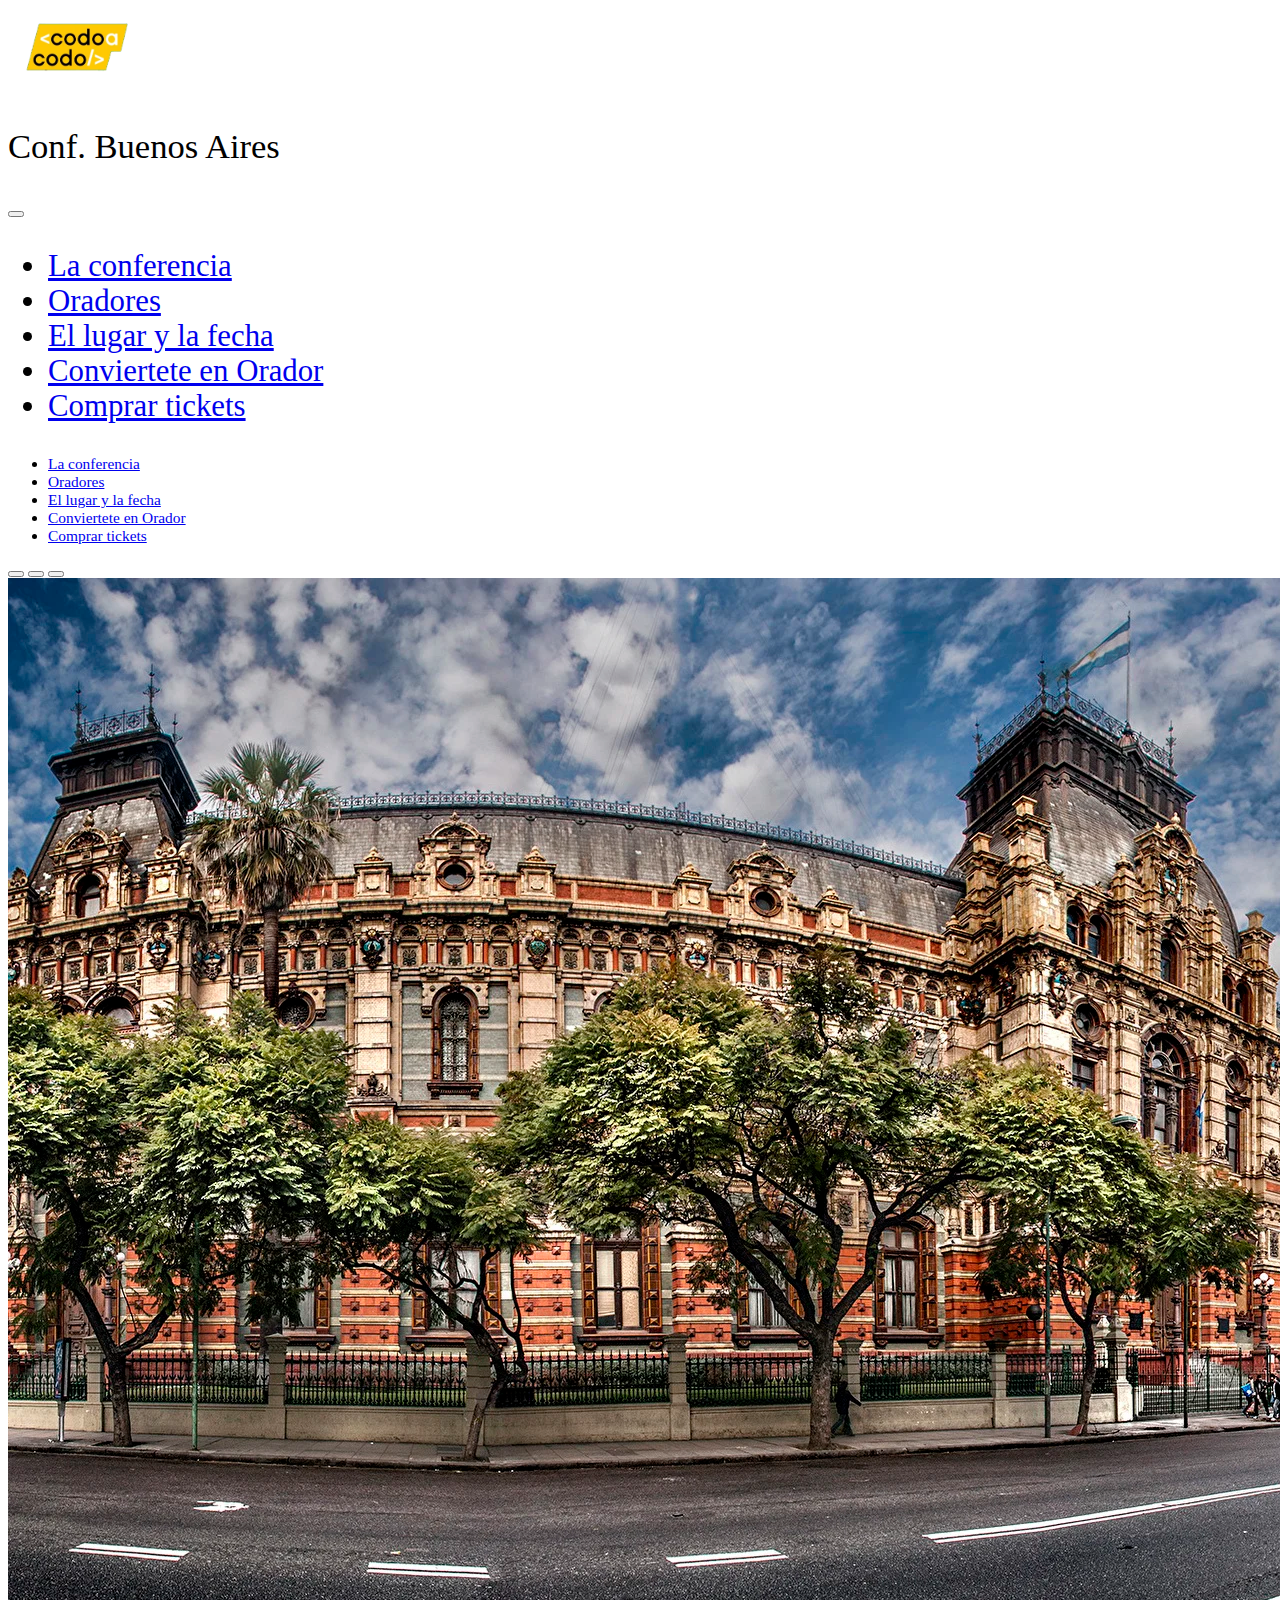
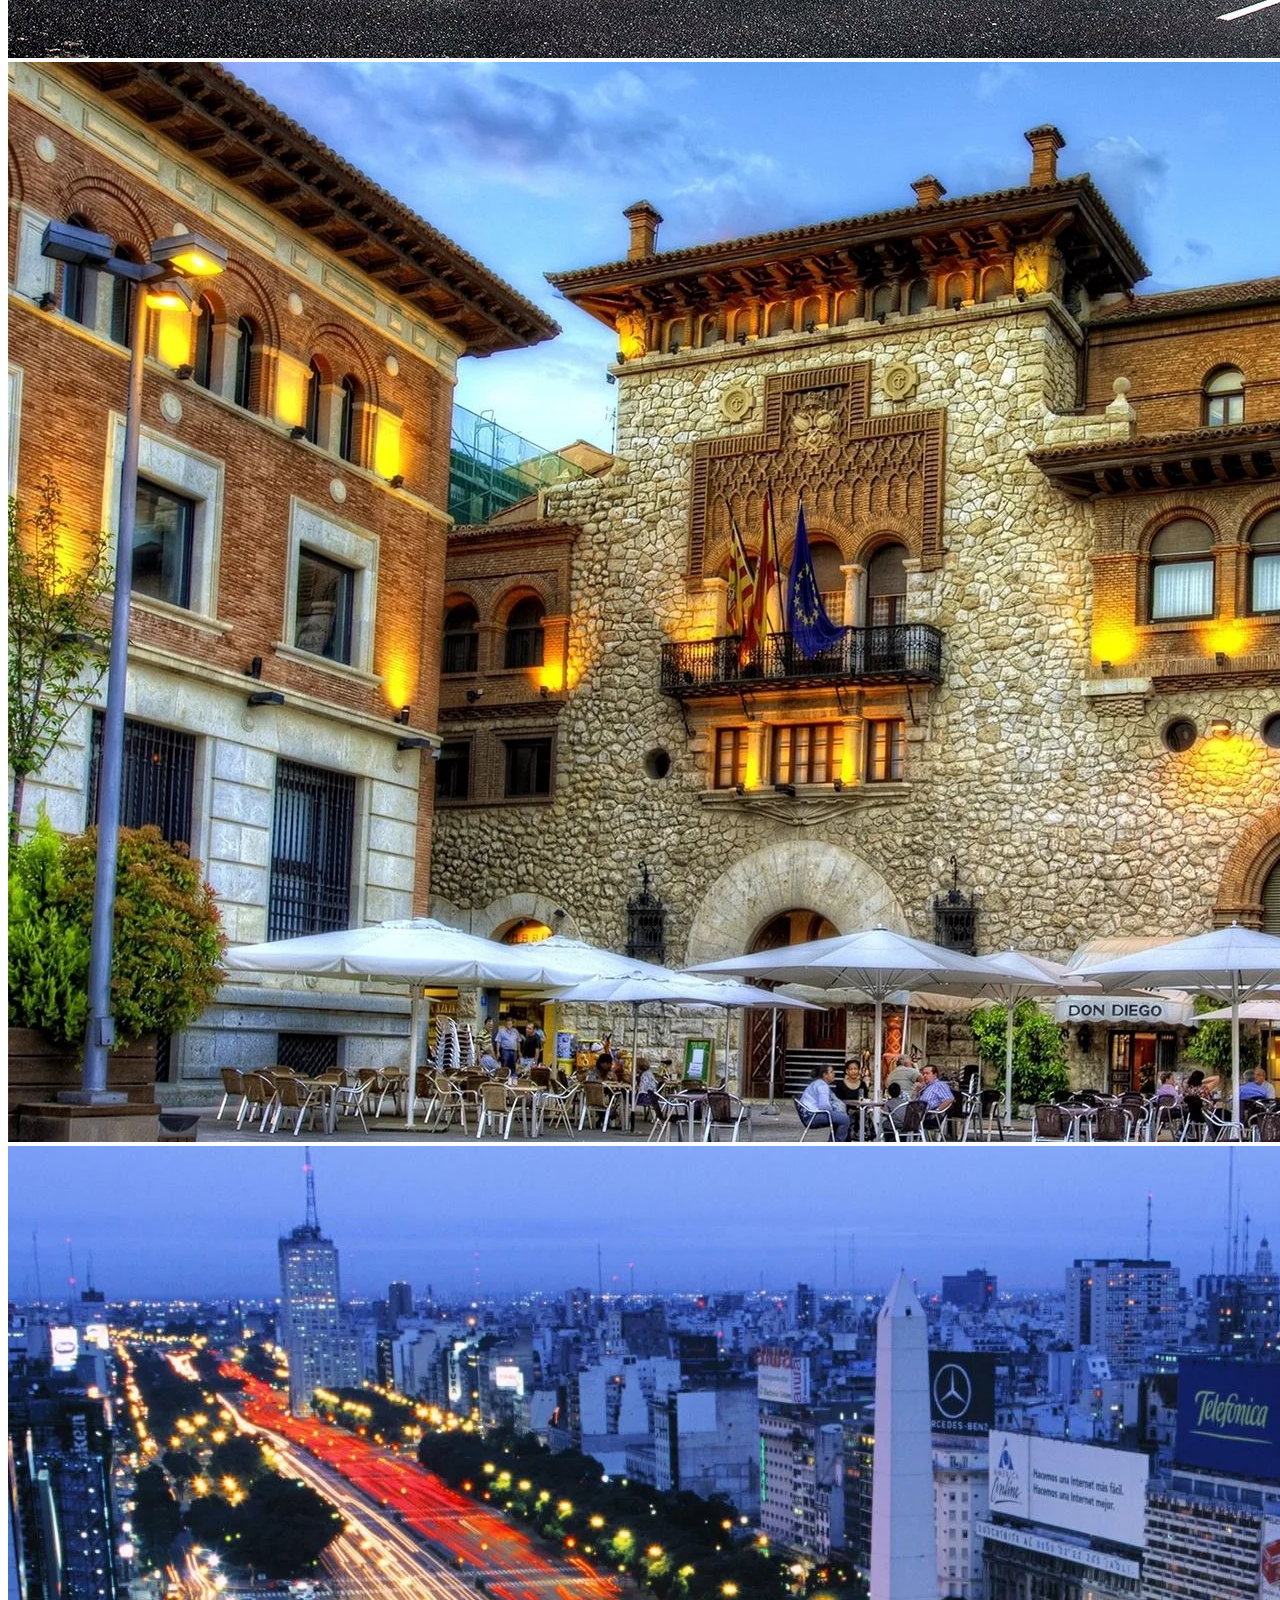
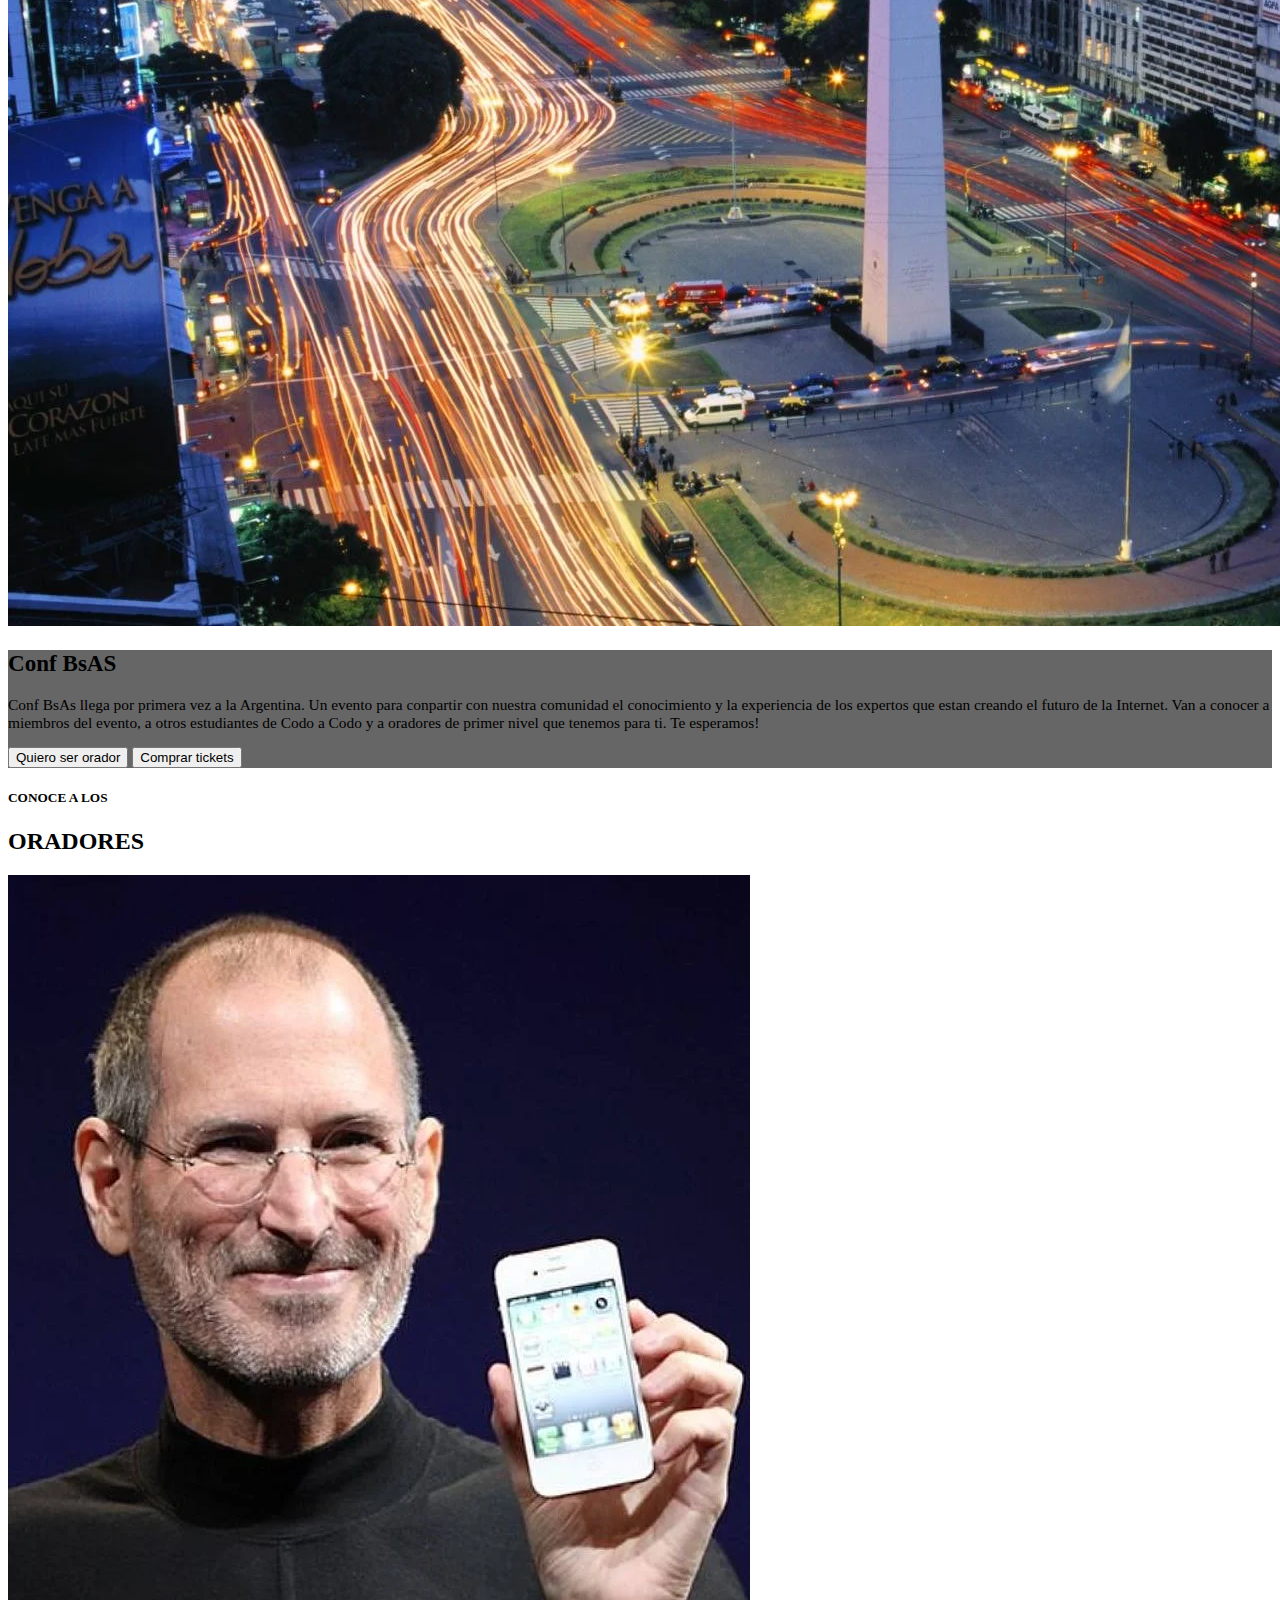
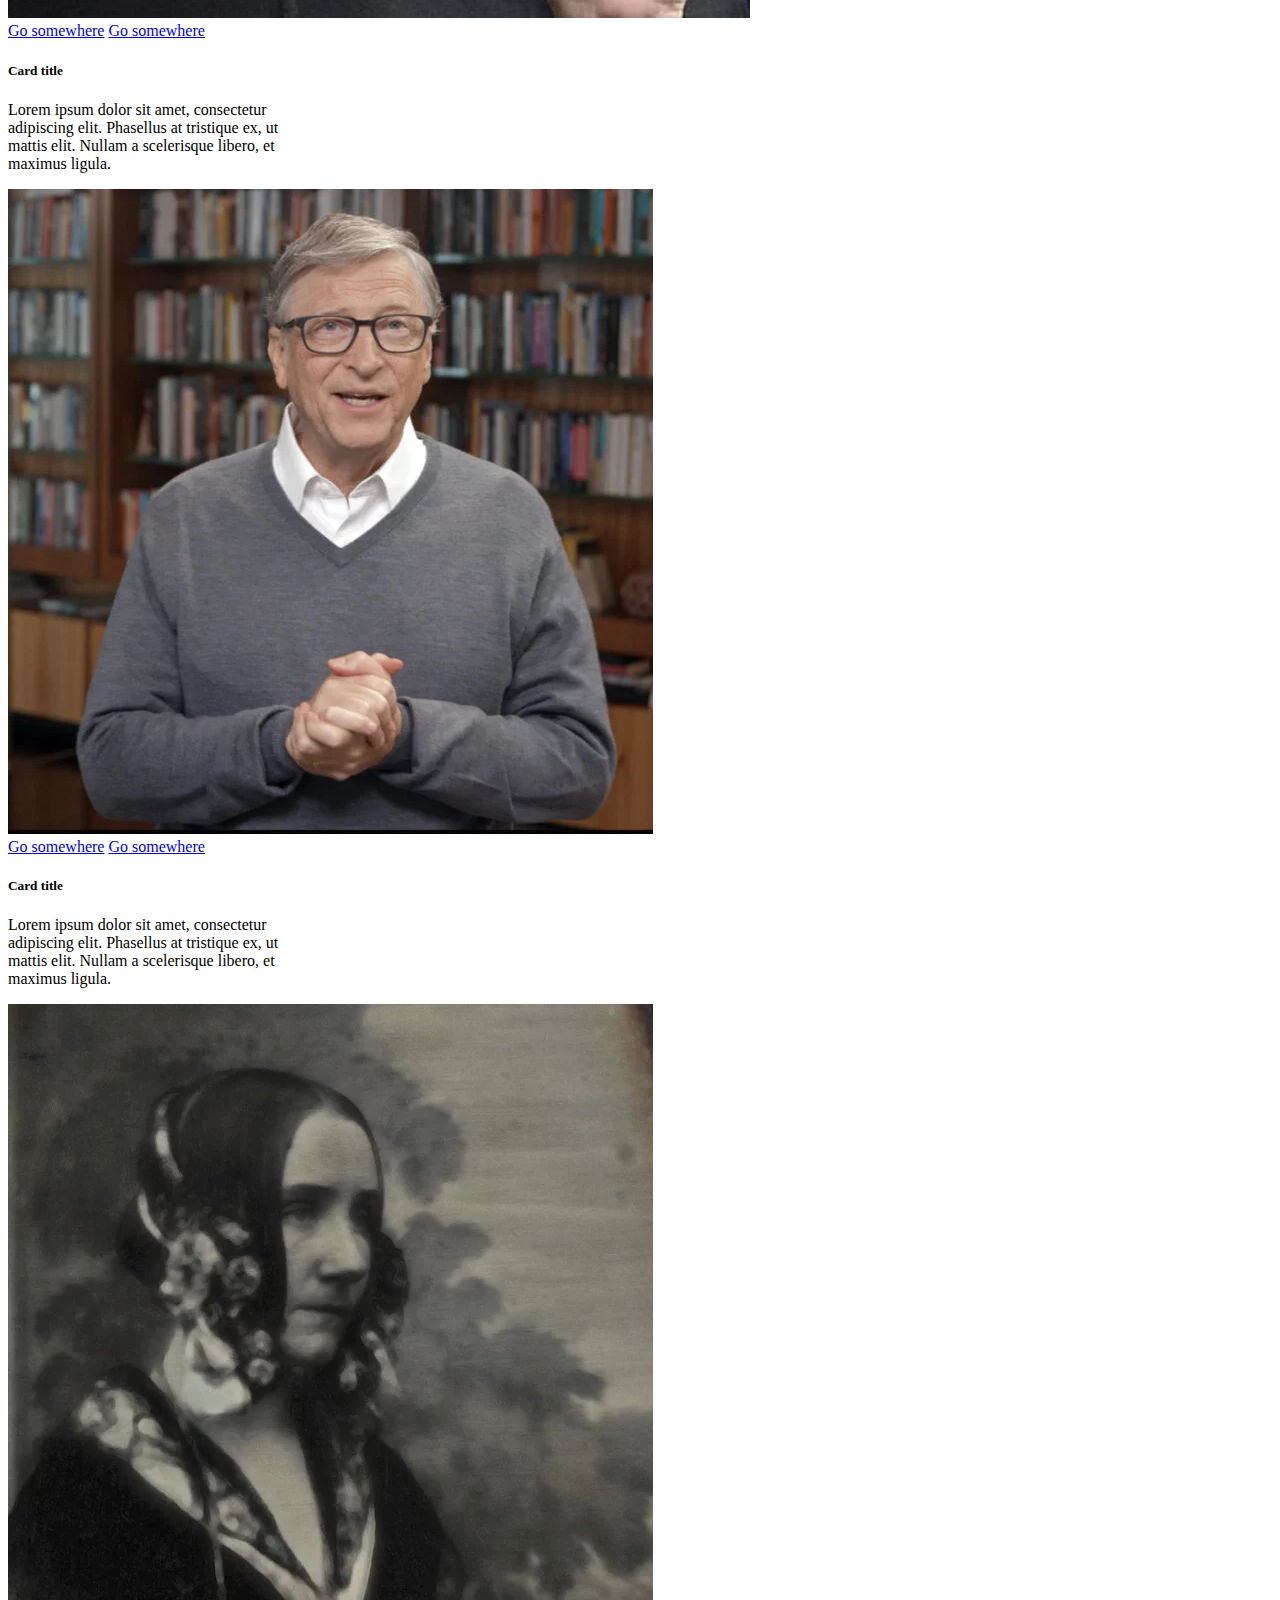
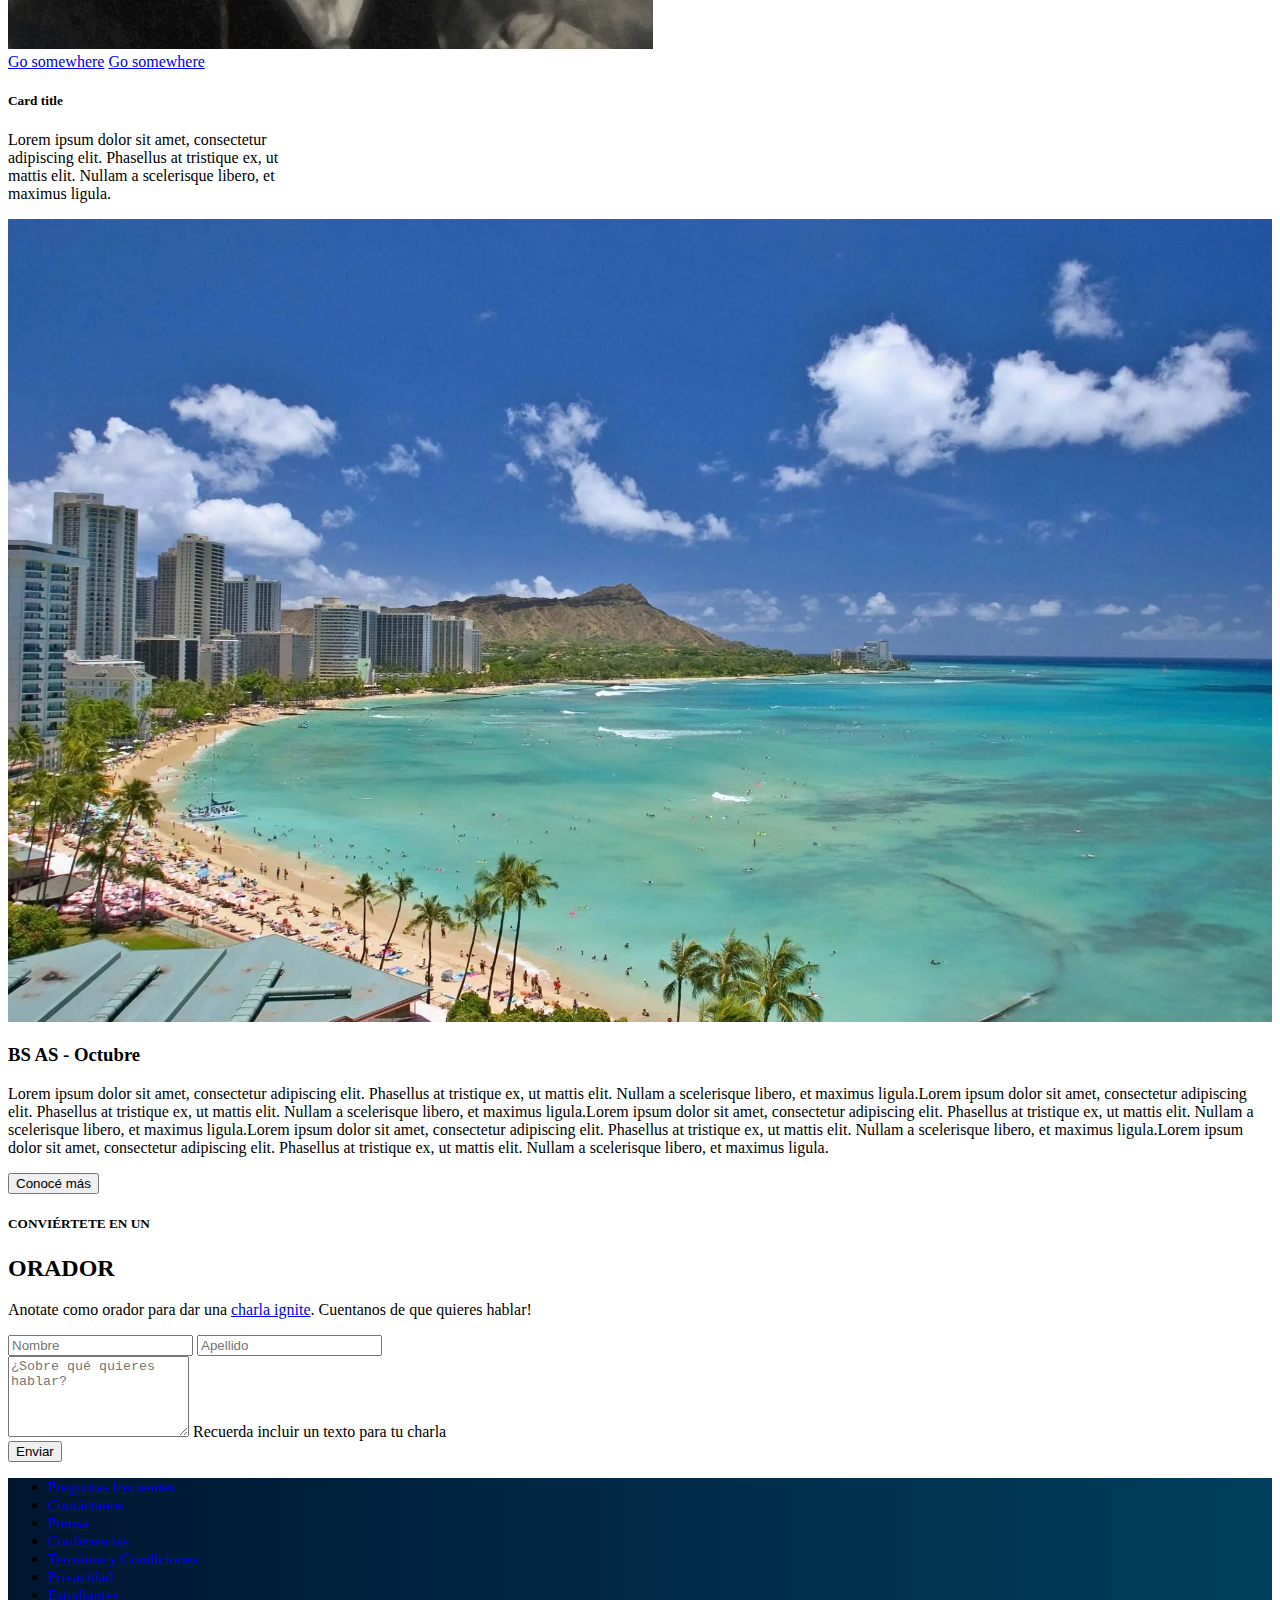
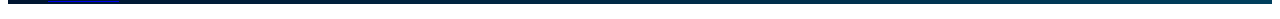
==== Websites/Parctica Integradora Bootstrap/index.html @ 4a6c23e1 "reemplazo de imagenes a webp" ====
<!DOCTYPE html>
<html lang="es">
<head>
    <meta charset="UTF-8">
    <meta http-equiv="X-UA-Compatible" content="IE=edge">
    <meta name="viewport" content="width=device-width, initial-scale=1.0">
    <link href="https://cdn.jsdelivr.net/npm/bootstrap@5.0.2/dist/css/bootstrap.min.css" rel="stylesheet" integrity="sha384-EVSTQN3/azprG1Anm3QDgpJLIm9Nao0Yz1ztcQTwFspd3yD65VohhpuuCOmLASjC" crossorigin="anonymous">
    <script src="https://cdn.jsdelivr.net/npm/bootstrap@5.0.2/dist/js/bootstrap.bundle.min.js" integrity="sha384-MrcW6ZMFYlzcLA8Nl+NtUVF0sA7MsXsP1UyJoMp4YLEuNSfAP+JcXn/tWtIaxVXM" crossorigin="anonymous"></script>
    <title>TP Bootstrap</title>
</head>
<body>
  <header class="sticky-top">
    <nav class="navbar navbar-expand-md bg-dark navbar-light">
      <div class="container-fluid d-flex justify-content-md-start justify-content-sm-arround">
        <a class="nav-link p-0" href="#"><img src="/Websites/Parctica Integradora Bootstrap/Images/codoacodoLogo.webp" width="140px"></a>
        <p class="nav-link text-light p-0" style="font-size: calc(2vw + 1vh) ;">Conf. Buenos Aires</p>
        <div class="dropstart d-sm-flex d-md-none">
          <button class="btn btn-secondary dropdown-toggle" type="button" data-bs-toggle="dropdown" aria-expanded="false">
            <span class="navbar-toggler-icon"></span>
          </button>
          <ul class="dropdown-menu dropdown-menu-dark text-center" style="font-size: calc(2vh + 1vw);">
            <li class="nav-item">
              <a class="dropdown-item" href="#la_conferencia">La conferencia</a>    
            </li>
            <li class="nav-item">
              <a class="dropdown-item" href="#oradores">Oradores</a>
            </li>
            <li class="nav-item">
              <a class="dropdown-item" href="#lugar_y_fecha">El lugar y la fecha</a>
            </li>
            <li class="nav-item">
              <a class="dropdown-item" href="#conviertete_en_orador">Conviertete en Orador</a>
            </li>
            <li class="nav-item">
              <a class="dropdown-item" href="#comprar_tickets">Comprar tickets</a>
            </li>
          </ul>                      
        </div>
      </div>
      
      <div class="container-fluid d-flex d-md-flex d-none justify-content-end">
        <ul class="navbar-nav text-center" style="font-size: calc(1vh + 0.5vw);">
          <li class="nav-item ">
            <a class="nav-link text-light" href="#la_conferencia">La conferencia</a>    
          </li>
          <li class="nav-item">
            <a class="nav-link text-light" href="#oradores">Oradores</a>
          </li>
          <li class="nav-item">
            <a class="nav-link text-light" href="#lugar_y_fecha">El lugar y la fecha</a>
          </li>
          <li class="nav-item">
            <a class="nav-link text-light" href="#conviertete_en_orador">Conviertete en Orador</a>
          </li>
          <li class="nav-item">
            <a class="nav-link text-success" href="#comprar_tickets">Comprar tickets</a>
          </li>
        </ul>
      </div>
    </nav>
    
    </header>
    <section id="la_conferencia">
        <div id="carouselExampleCaptions" class="carousel slide" data-bs-ride="carousel">
            <div class="carousel-indicators">
              <button type="button" data-bs-target="#carouselExampleCaptions" data-bs-slide-to="0" class="active" aria-current="true" aria-label="Slide 1"></button>
              <button type="button" data-bs-target="#carouselExampleCaptions" data-bs-slide-to="1" aria-label="Slide 2"></button>
              <button type="button" data-bs-target="#carouselExampleCaptions" data-bs-slide-to="2" aria-label="Slide 3"></button>
            </div>
            <div class="carousel-inner">
              <div class="carousel-item active">
                <img src="/Websites/Parctica Integradora Bootstrap/Images/ba1.webp" class="d-block w-100">
              </div>
              <div class="carousel-item">
                <img src="/Websites/Parctica Integradora Bootstrap/Images/ba2.webp" class="d-block w-100">
              </div>
              <div class="carousel-item">
                <img src="/Websites/Parctica Integradora Bootstrap/Images/ba3.webp" class="d-block w-100">
              </div>
            </div>
            <div class="container-fluid w-100 h-100 position-absolute top-0 start-0" style="background: rgb(0,0,0,0.6);">
              <div class="row h-75 align-items-center">
                <div class="col-xl-6 offset-xl-6 col-12 offset-0 text-light" style="font-size: calc(1vh + 0.5vw)">
                  <h2>Conf BsAS</h2>
                  <p>Conf BsAs llega por primera vez a la Argentina. Un evento para conpartir con nuestra comunidad el conocimiento y la experiencia de los expertos que estan creando el futuro de la Internet. Van a conocer a miembros del evento, a otros estudiantes de Codo a Codo y a oradores de primer nivel que tenemos para ti. Te esperamos!</p>
                  <button type="button" class="btn btn-outline-light">Quiero ser orador</button>
                  <button type="button" class="btn btn-success">Comprar tickets</button>
                </div>
              </div>
            </div>

    </section>
    <section id="oradores">
      <div class="text-center pt-3">
        <h5>CONOCE A LOS</h5>
        <h2>ORADORES</h2>
      </div>
        <div class="container-fluid">
        <div class="row row-cols-auto justify-content-center">
          <div class="col mt-2 mb-2">
            <div class="card" style="width: 18rem;">
              <img src="/Websites/Parctica Integradora Bootstrap/Images/steve1.webp" class="card-img-top">
              <div class="card-body">
                <a href="#" class="btn btn-warning btn-sm" style="border-radius: 20px;">Go somewhere</a>
                <a href="#" class="btn btn-primary btn-sm" style="border-radius: 20px;">Go somewhere</a>
                <h5 class="card-title">Card title</h5>
                <p class="card-text">Lorem ipsum dolor sit amet, consectetur adipiscing elit. Phasellus at tristique ex, ut mattis elit. Nullam a scelerisque libero, et maximus ligula.</p>
              </div>
            </div>
        </div>
        <div class="col mt-2 mb-2">
          <div class="card" style="width: 18rem;">
            <img src="/Websites/Parctica Integradora Bootstrap/Images/bill.webp" class="card-img-top">
            <div class="card-body">
                <a href="#" class="btn btn-warning btn-sm" style="border-radius: 20px;">Go somewhere</a>
                <a href="#" class="btn btn-primary btn-sm" style="border-radius: 20px;">Go somewhere</a>
              <h5 class="card-title">Card title</h5>
              <p class="card-text">Lorem ipsum dolor sit amet, consectetur adipiscing elit. Phasellus at tristique ex, ut mattis elit. Nullam a scelerisque libero, et maximus ligula.</p>
            </div>
          </div>
        </div>
        <div class="col mt-2 mb-2">
          <div class="card" style="width: 18rem;">
            <img src="/Websites/Parctica Integradora Bootstrap/Images/ada.webp" class="card-img-top">
            <div class="card-body">
                <a href="#" class="btn btn-secondary btn-sm" style="border-radius: 20px;">Go somewhere</a>
                <a href="#" class="btn btn-danger btn-sm" style="border-radius: 20px;">Go somewhere</a>
              <h5 class="card-title">Card title</h5>
              <p class="card-text">Lorem ipsum dolor sit amet, consectetur adipiscing elit. Phasellus at tristique ex, ut mattis elit. Nullam a scelerisque libero, et maximus ligula.</p>
            </div>
          </div> 
        </div>
        </div>
      </div>
    </section>
    <section id="lugar_y_fecha">
      <div class="container-fluid bg-dark py-3">
        <div class="row row-cols-1 row-cols-lg-2">
          <div class="col">
            <img src="/Websites/Parctica Integradora Bootstrap/Images/honolulu.webp" width="100%">
          </div>
          <div class="col text-light">
            <h3>BS AS - Octubre</h3>
            <p>Lorem ipsum dolor sit amet, consectetur adipiscing elit. Phasellus at tristique ex, ut mattis elit. Nullam a scelerisque libero, et maximus ligula.Lorem ipsum dolor sit amet, consectetur adipiscing elit. Phasellus at tristique ex, ut mattis elit. Nullam a scelerisque libero, et maximus ligula.Lorem ipsum dolor sit amet, consectetur adipiscing elit. Phasellus at tristique ex, ut mattis elit. Nullam a scelerisque libero, et maximus ligula.Lorem ipsum dolor sit amet, consectetur adipiscing elit. Phasellus at tristique ex, ut mattis elit. Nullam a scelerisque libero, et maximus ligula.Lorem ipsum dolor sit amet, consectetur adipiscing elit. Phasellus at tristique ex, ut mattis elit. Nullam a scelerisque libero, et maximus ligula.</p>
            <button type="button" class="btn btn-outline-light">Conocé más</button>
          </div>
        </div>
      </div>
    </section>
    <section id="conviertete_en_orador">
      <div class="text-center pt-3 container">
        <h5>CONVIÉRTETE EN UN</h5>
        <h2>ORADOR</h2>
        <p>Anotate como orador para dar una <a href="#" class="text-dark">charla ignite</a>. Cuentanos de que quieres hablar!</p>
        
      </div>
      <form class="form-group container">
        <div class="mb-3 col-md-8 col-8 offset-2 d-flex gap-4">
            <input type="text" class="form-control" placeholder="Nombre">
            <input type="text" class="form-control" placeholder="Apellido">
        </div>
      <div class="mb-3 col-md-8  col-8 offset-2">
        <textarea id="TemaTextArea" class="form-control" rows="5" placeholder="¿Sobre qué quieres hablar?"></textarea>
        <label for="TemaTextArea">Recuerda incluir un texto para tu charla</label>
    </div>
    <button type="submit" class="btn btn-success col-md-8 offset-md-2 col-8 offset-2 mb-3">Enviar</button>
      </form>  
  </section>
    <footer>
      <nav class="navbar navbar-expand-md" style="background: linear-gradient(90deg, #001530,#003f5d);">
        <div class="container-fluid justify-content-center">
            <ul class="navbar-nav text-center"  style="font-size: calc(1vh + 0.5vw);">
                <li class="nav-item  mx-xl-4 mx-lg-3">
                    <a class="nav-link text-light" href="#la_conferencia">Preguntas frecuentes</a>    
                </li>
                <li class="nav-item mx-xl-4 mx-lg-3">
                    <a class="nav-link text-light" href="#oradores">Contáctanos</a>
                </li>
                <li class="nav-item mx-xl-4 mx-lg-3">
                    <a class="nav-link text-light" href="#lugar_y_fecha">Prensa</a>
                </li>
                <li class="nav-item mx-xl-4 mx-lg-3">
                    <a class="nav-link text-light" href="#conviertete_en_orador">Conferencias</a>
                </li>
                <li class="nav-item mx-xl-4 mx-lg-3">
                    <a class="nav-link text-light" href="#comprar_tickets">Terminos y Condiciones</a>
                </li>
                <li class="nav-item mx-xl-4 mx-lg-3">
                  <a class="nav-link text-light" href="#comprar_tickets">Privacidad</a>
                </li>
                <li class="nav-item mx-xl-4 mx-lg-3">
                  <a class="nav-link text-light" href="#comprar_tickets">Estudiantes</a>
                </li>
            </ul>
        </div>
    </nav>
    </footer>
</body>
</html>
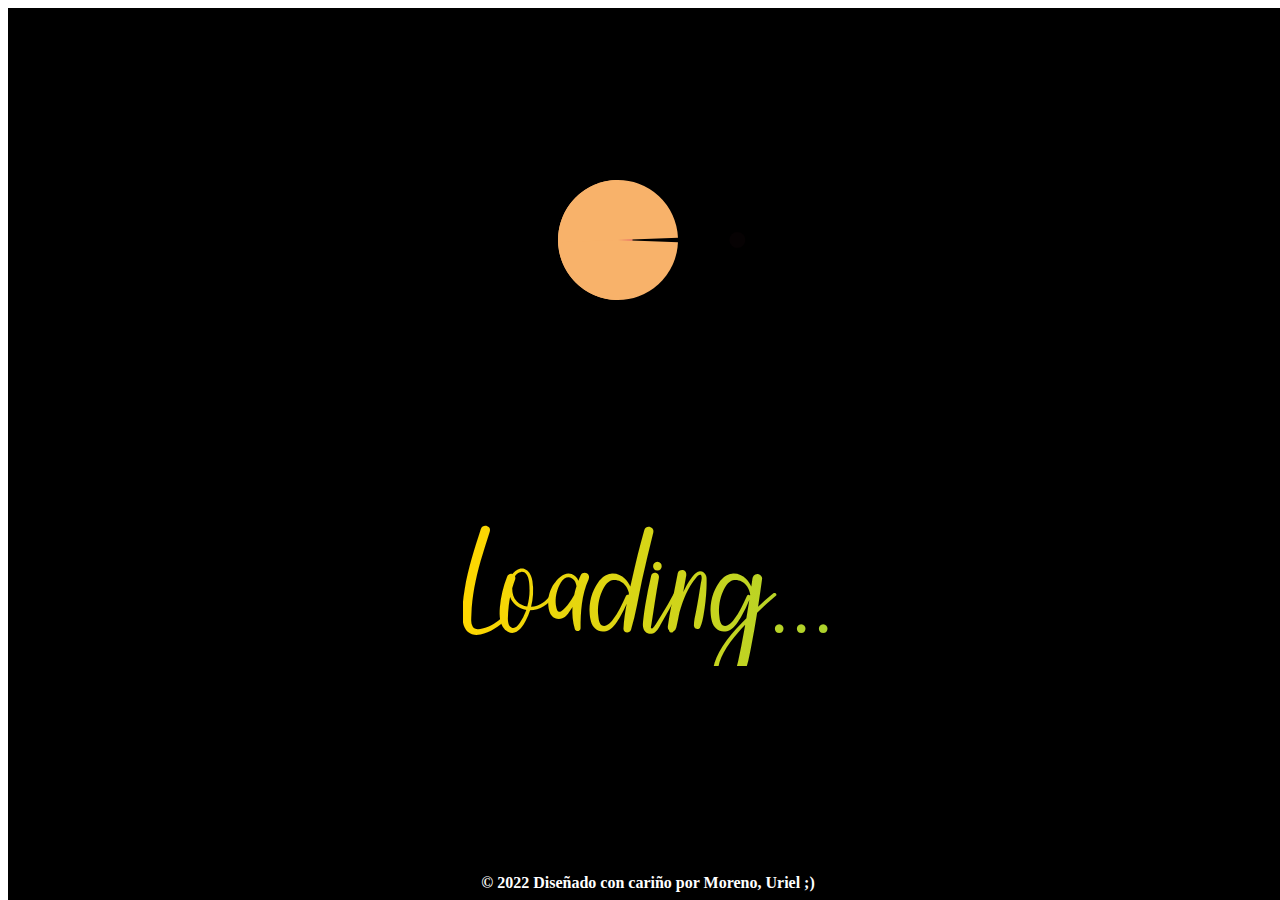
==== commit 3764a51c: "animacion update preloader" ====
--- a/Websites/Parctica Integradora Bootstrap/index.html
+++ b/Websites/Parctica Integradora Bootstrap/index.html
@@ -9,6 +9,7 @@
     <title>TP Bootstrap</title>
 </head>
 <body>
+  <div id="page" style="display: none;">
   <header class="sticky-top">
     <nav class="navbar navbar-expand-md bg-dark navbar-light">
       <div class="container-fluid d-flex justify-content-md-start justify-content-sm-arround">
@@ -195,5 +196,89 @@
         </div>
     </nav>
     </footer>
+  </div>
+  <style>
+    @font-face {
+    font-family: 'Handmade Signature' ;
+    src: url(../../Fonts/Handmade\ Signature.otf);
+    font-style:normal;
+    font-weight: 900;
+    }
+    #preloader{
+      background: #000;
+      height: 100vh;
+      width: 100vw;
+      position:fixed;
+      z-index: 1080!important;
+      display: grid;
+      grid-template-rows: repeat(2, 4fr) 1fr;
+      justify-content: center;
+    }
+
+    #preloaderImg{
+      justify-self: center;
+      align-self: end;
+    }
+
+    #preloaderText{
+      color: transparent;
+      background-image:linear-gradient(to left, #FFD700, #7B68EE, #3498db, #2ecc71, #FFD700); ;
+      background-clip: text;
+      background-size: 1000%;
+      -webkit-animation: color 1s linear infinite;
+      -moz-animation: color 1s linear infinite;
+      -o-animation: color 1s linear infinite;
+      animation: color 1s linear infinite;
+      font-size:calc(12vh + 4vw);
+      font-family: 'Handmade Signature';
+      justify-self: center;
+      align-self:start;
+    }
+    @keyframes color {
+    from {
+        background-position: 0% 50%;
+    }
+
+    to {
+        background-position: 100% 50%;
+    }
+
+  }
+  #footerPreloader{
+    color: #fff;
+    font-size: calc(1vw + 3 vh);
+    font-weight: 600;
+    padding-bottom: 0%;
+    text-align: end;
+    justify-self: center;
+    align-self:end;
+  }
+  </style>
+
+
+  <div id="preloader">
+    <img id="preloaderImg" src="/pacman_loader.svg">
+    <p id="preloaderText">Loading...</p>
+    <div id="footerPreloader">
+      <p>© 2022 Diseñado con cariño por Moreno, Uriel ;) </p>
+    </div>
+  </div>  
+  
+  <script>
+    
+    var loader = document.getElementById("preloader");
+    var page = document.getElementById("page")
+    
+    window.addEventListener(
+      "load",window.setTimeout(
+        function(){
+          loader.style.display = "none";
+          page.style.display = "initial";
+        },5000)); 
+
+
+  </script>
+
+
 </body>
 </html>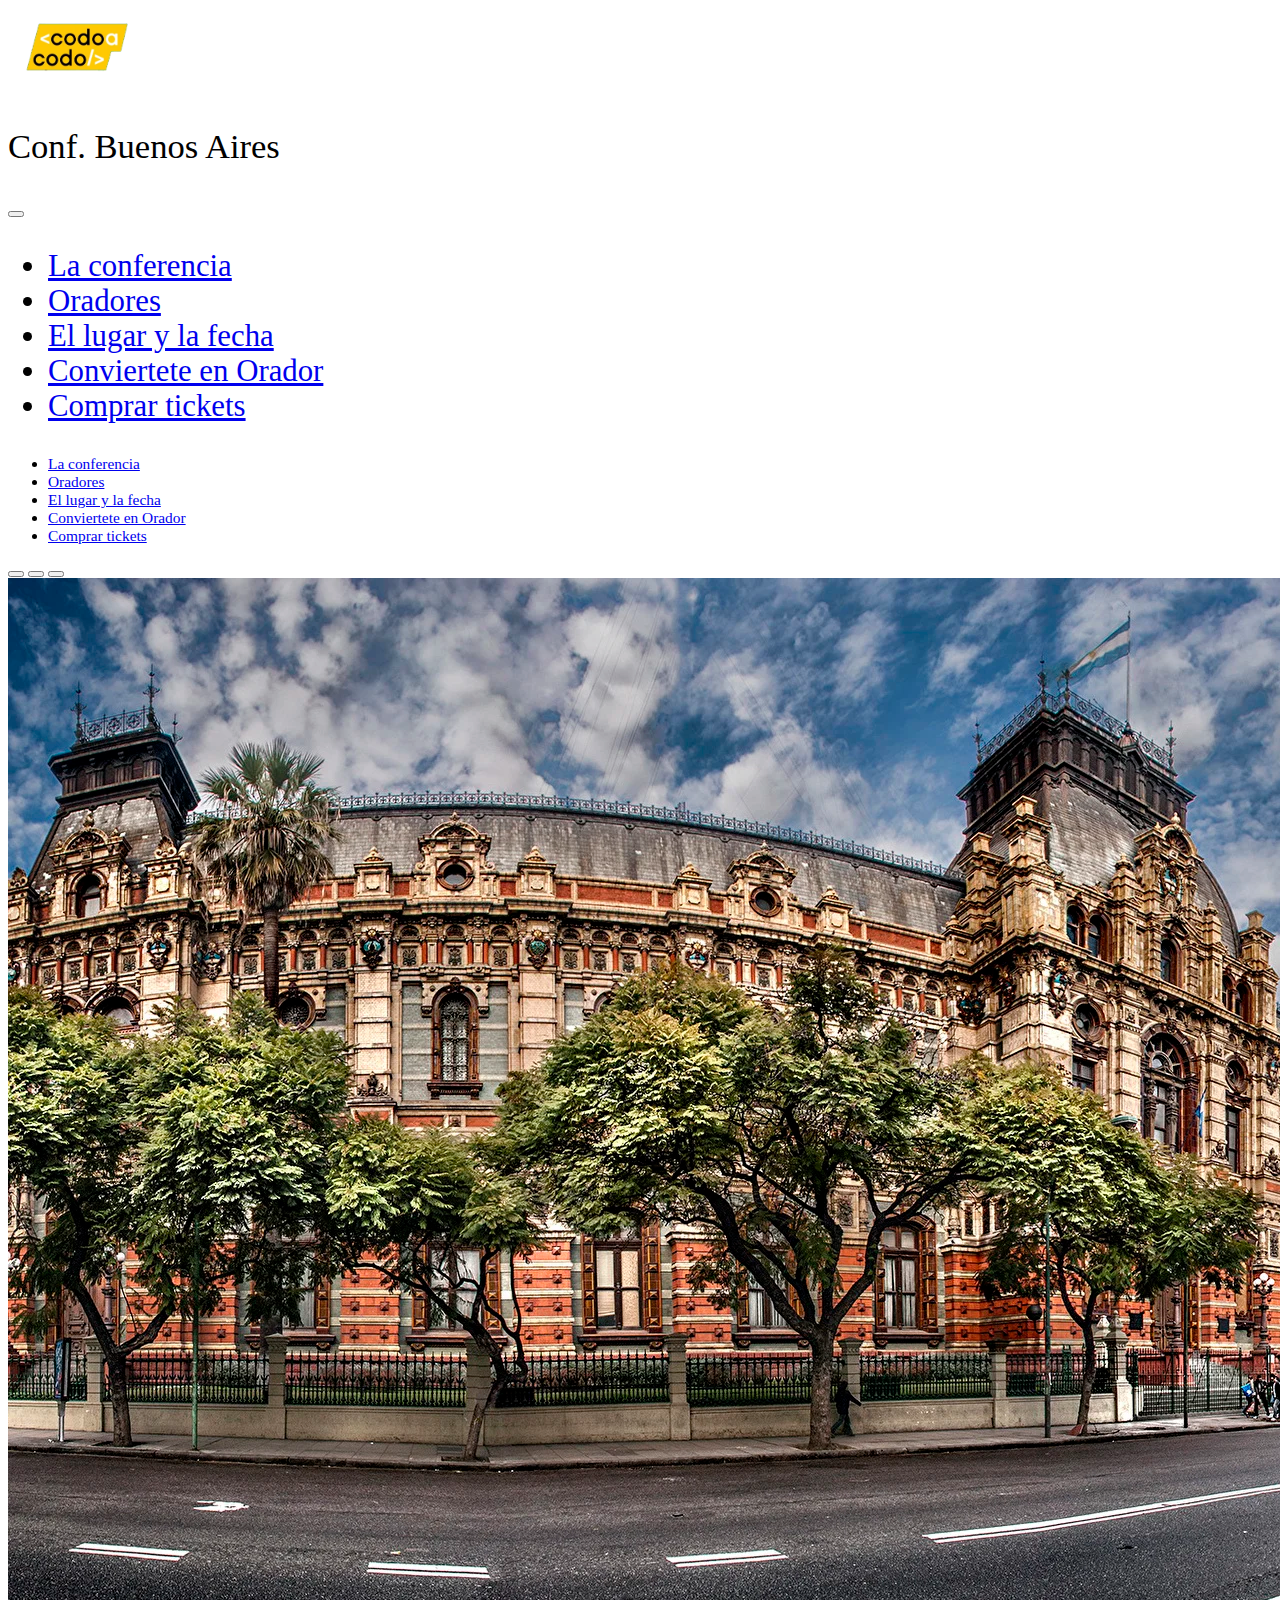
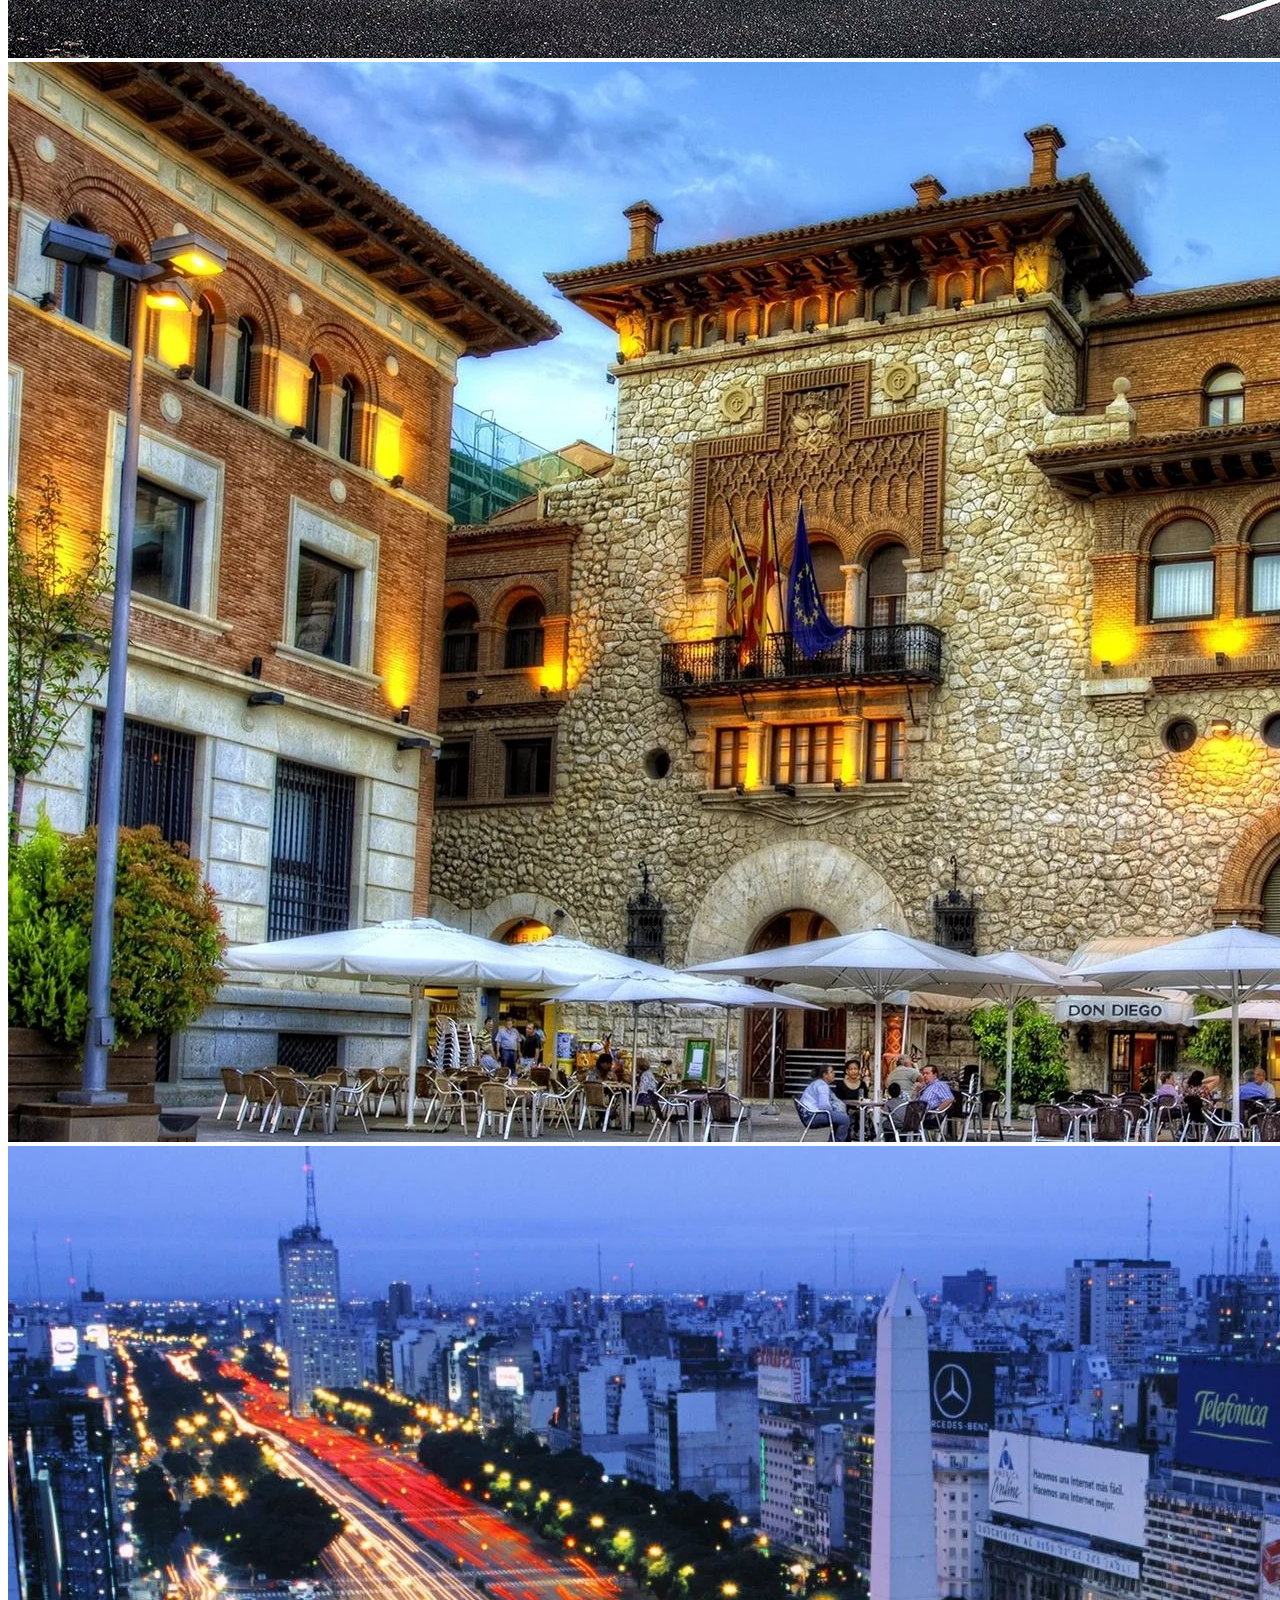
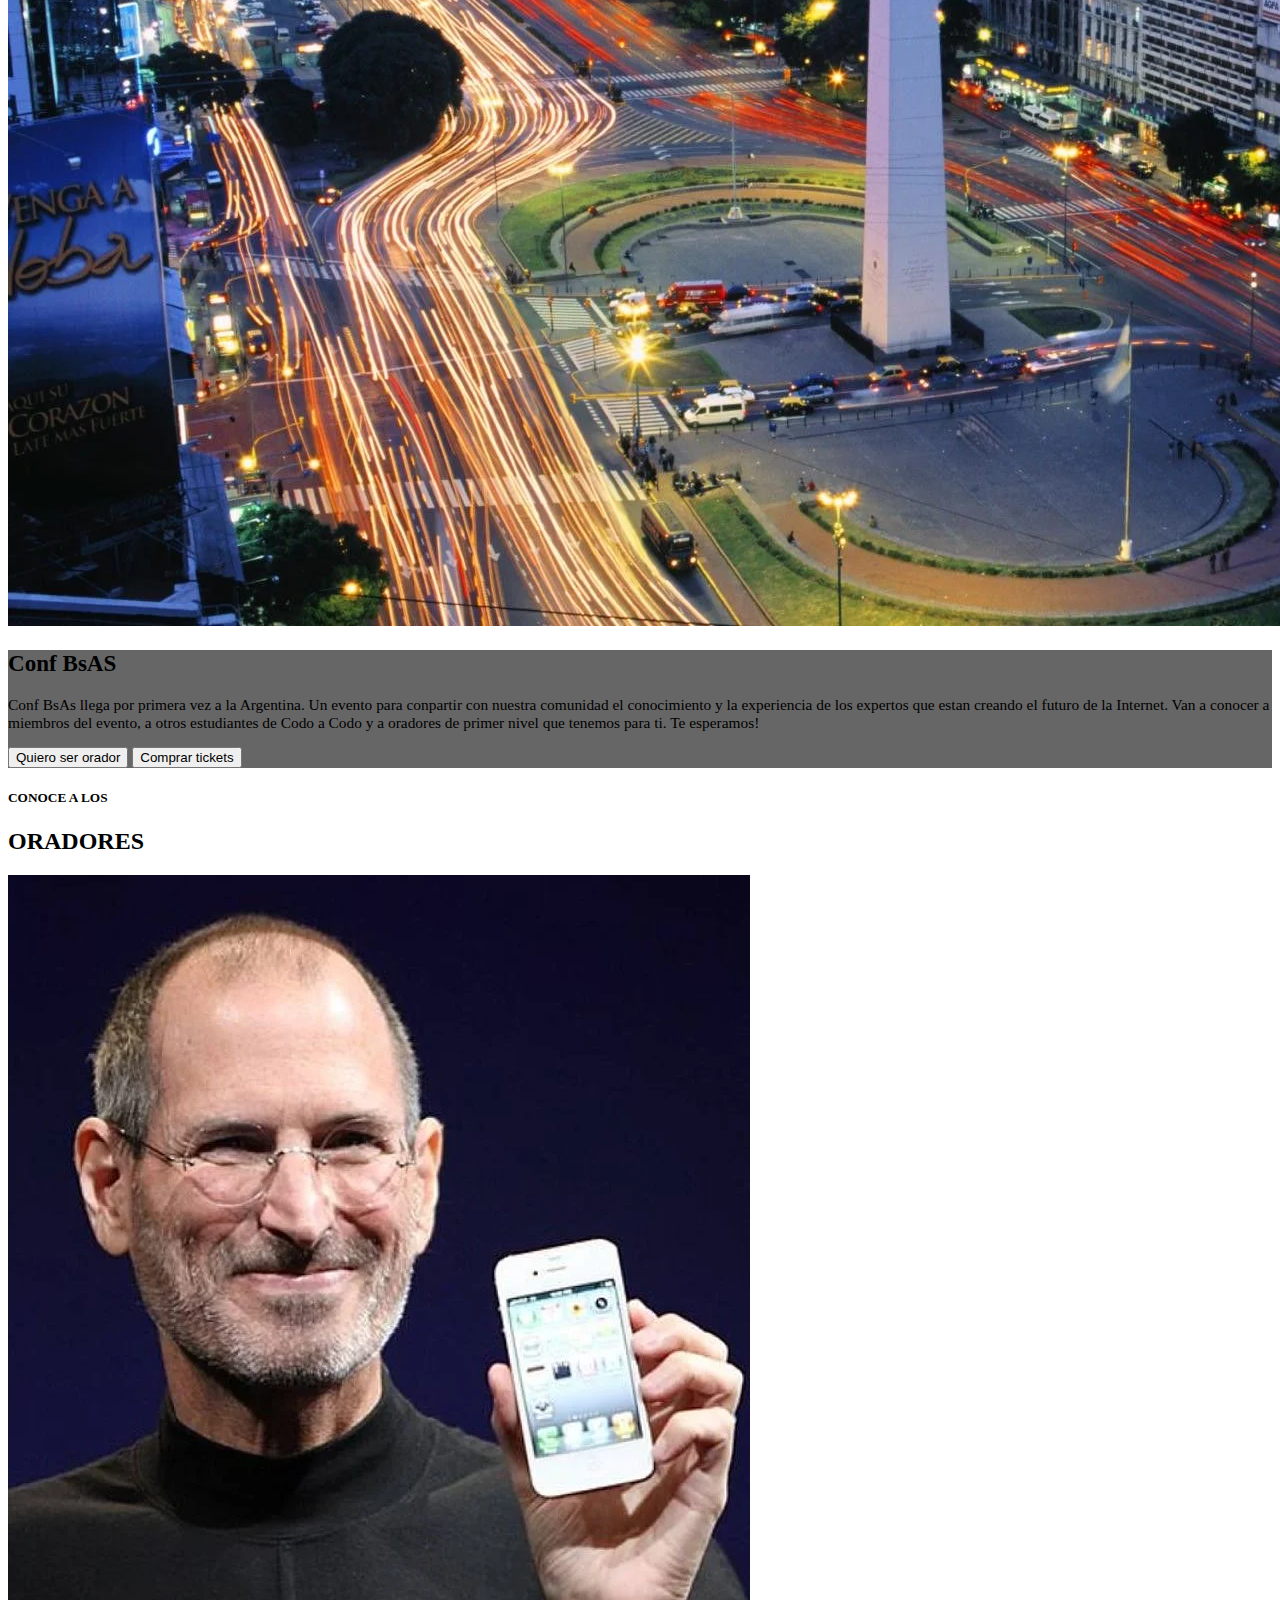
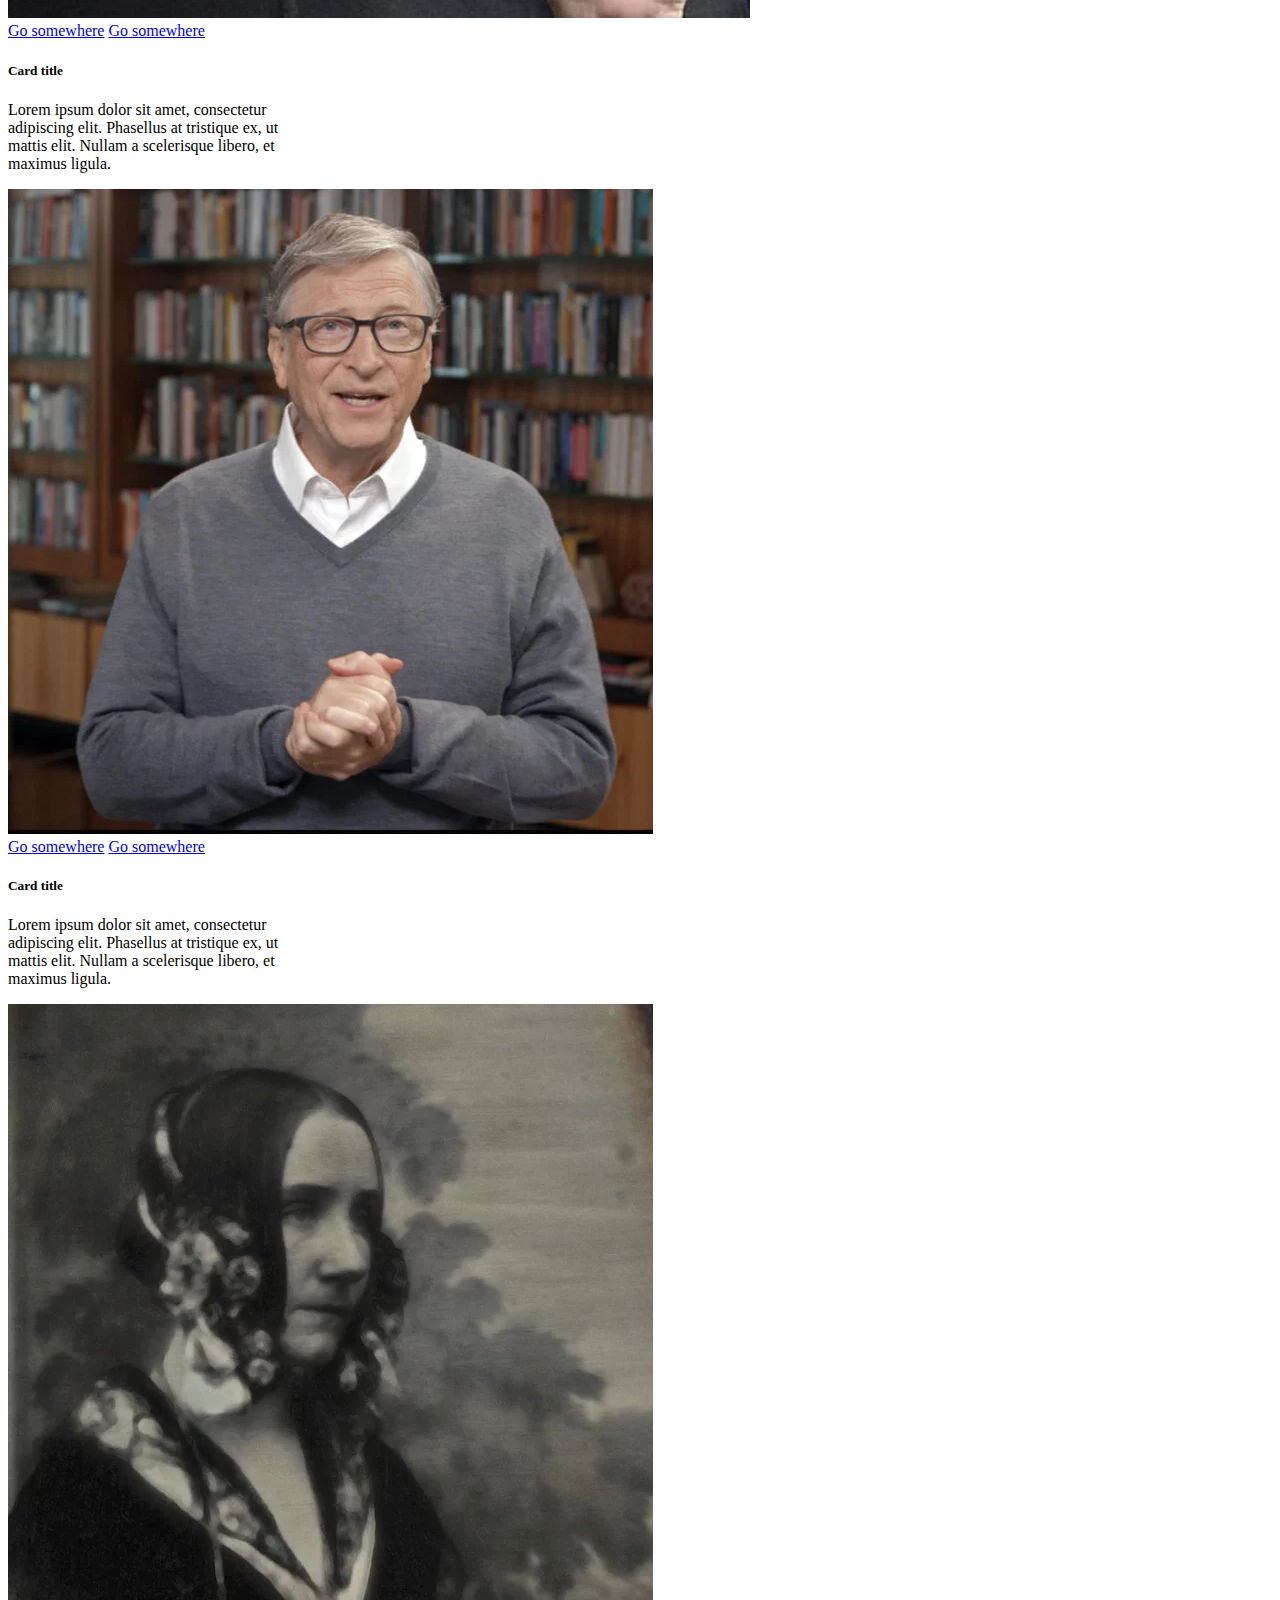
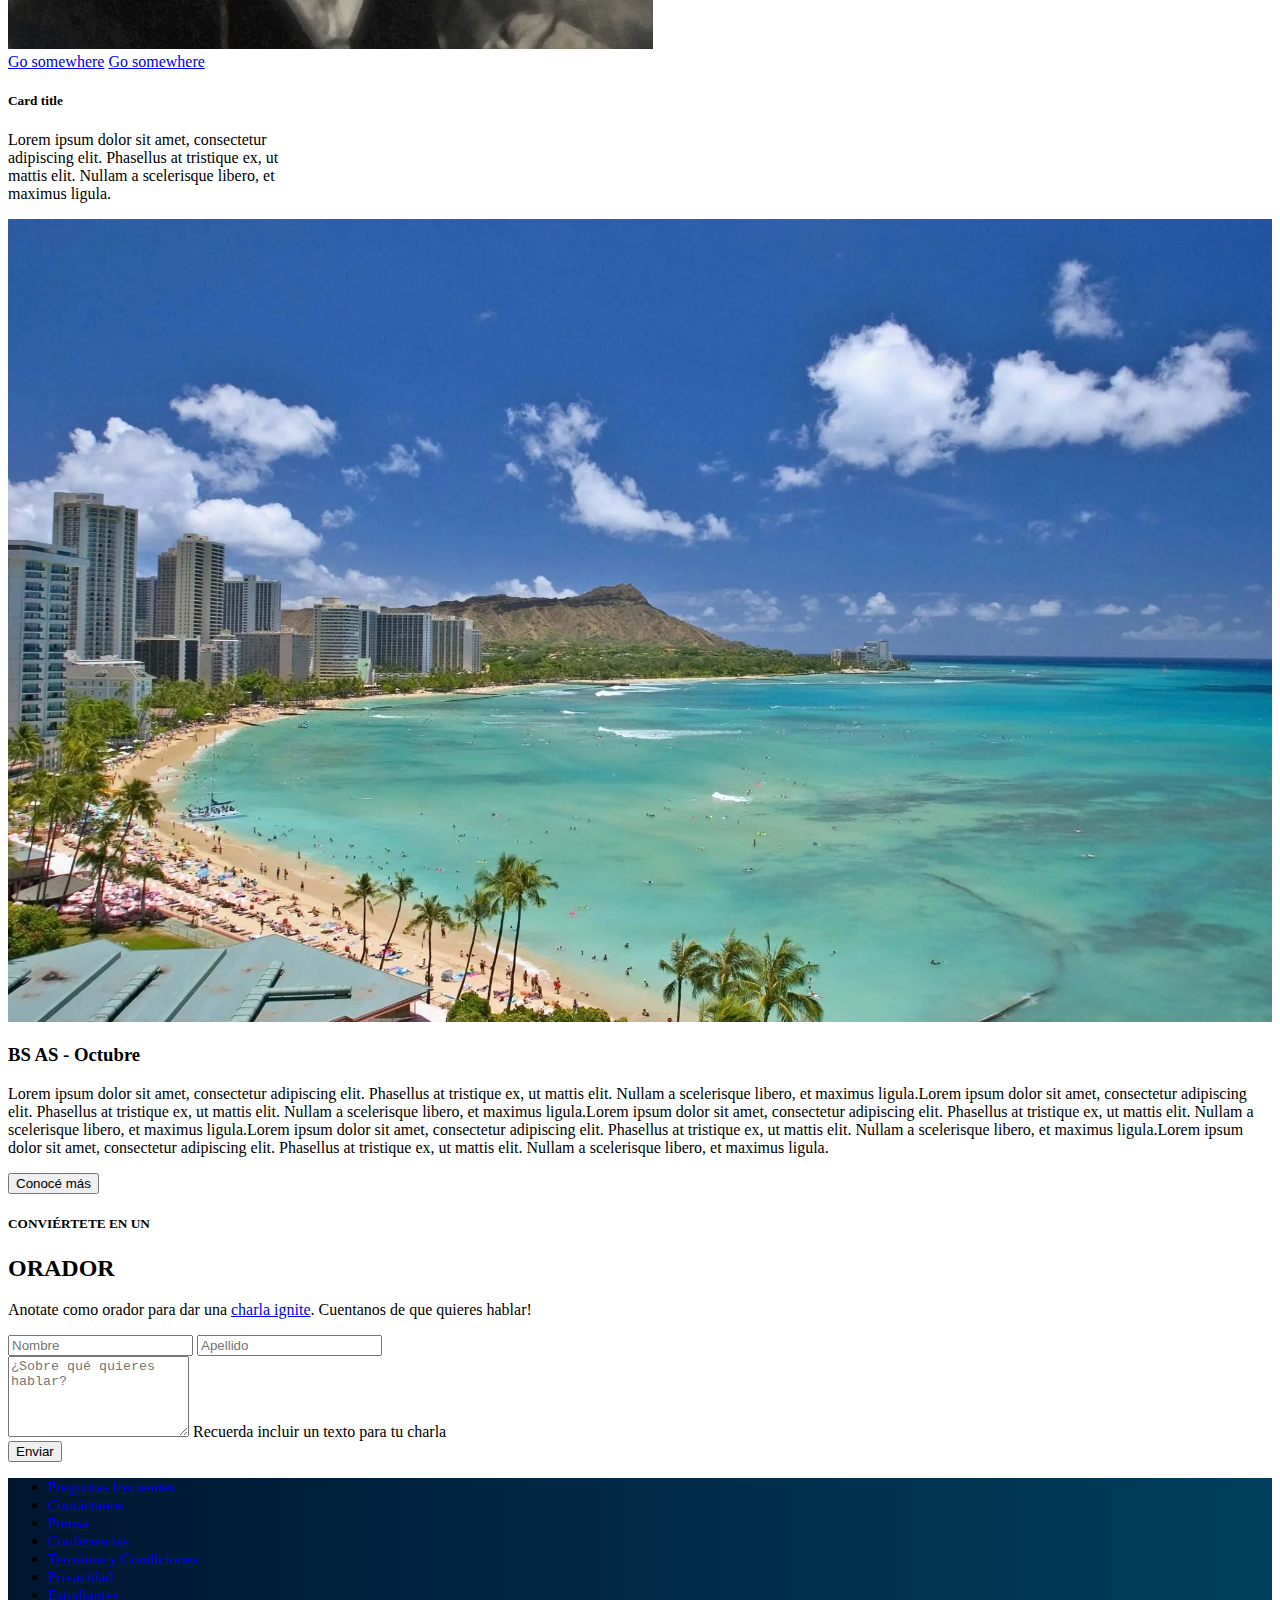
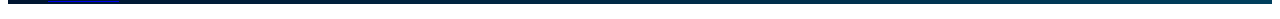
==== commit 61f9d62a: "actualizacion de animacion" ====
--- a/Websites/Parctica Integradora Bootstrap/index.html
+++ b/Websites/Parctica Integradora Bootstrap/index.html
@@ -221,27 +221,28 @@
     }
 
     #preloaderText{
-      color: transparent;
-      background-image:linear-gradient(to left, #FFD700, #7B68EE, #3498db, #2ecc71, #FFD700); ;
-      background-clip: text;
-      background-size: 1000%;
-      -webkit-animation: color 1s linear infinite;
-      -moz-animation: color 1s linear infinite;
-      -o-animation: color 1s linear infinite;
-      animation: color 1s linear infinite;
-      font-size:calc(12vh + 4vw);
-      font-family: 'Handmade Signature';
-      justify-self: center;
-      align-self:start;
-    }
-    @keyframes color {
-    from {
-        background-position: 0% 50%;
-    }
-
-    to {
-        background-position: 100% 50%;
-    }
+      display: table;
+      margin:auto;
+      position:relative;
+      color: rgb(255,255,0);
+      font-size:calc(6vh + 2vw);
+      font-family: 'monospace';
+    }
+
+    #preloaderText span{
+      position:absolute;
+      right:0;
+      width:0;
+      background: #000;
+      border-left: 1px solid #FFF;
+      animation: escribir 2s steps(11) infinite alternate;
+      -webkit-animation: escribir 2s steps(11) infinite alternate;
+      -o-animation: escribir 2s steps(11) infinite alternate;
+      -moz-animation: escribir 2s steps(11) infinite alternate;
+    }
+    @keyframes escribir {
+      from { width: 100% }
+    to { width:0 }
 
   }
   #footerPreloader{
@@ -258,24 +259,24 @@
 
   <div id="preloader">
     <img id="preloaderImg" src="/pacman_loader.svg">
-    <p id="preloaderText">Loading...</p>
+    <p id="preloaderText">Loading....<span>&#160;</span></p>
     <div id="footerPreloader">
       <p>© 2022 Diseñado con cariño por Moreno, Uriel ;) </p>
     </div>
   </div>  
   
-  <script>
-    
+  <script>   
     var loader = document.getElementById("preloader");
     var page = document.getElementById("page")
     
-    window.addEventListener(
-      "load",window.setTimeout(
-        function(){
-          loader.style.display = "none";
-          page.style.display = "initial";
-        },5000)); 
-
+    window.addEventListener("load", function(){
+      loader.style.display = "none";
+      page.style.display = "initial";
+      
+    })
+  </script>
+
+  <script>
 
   </script>
 
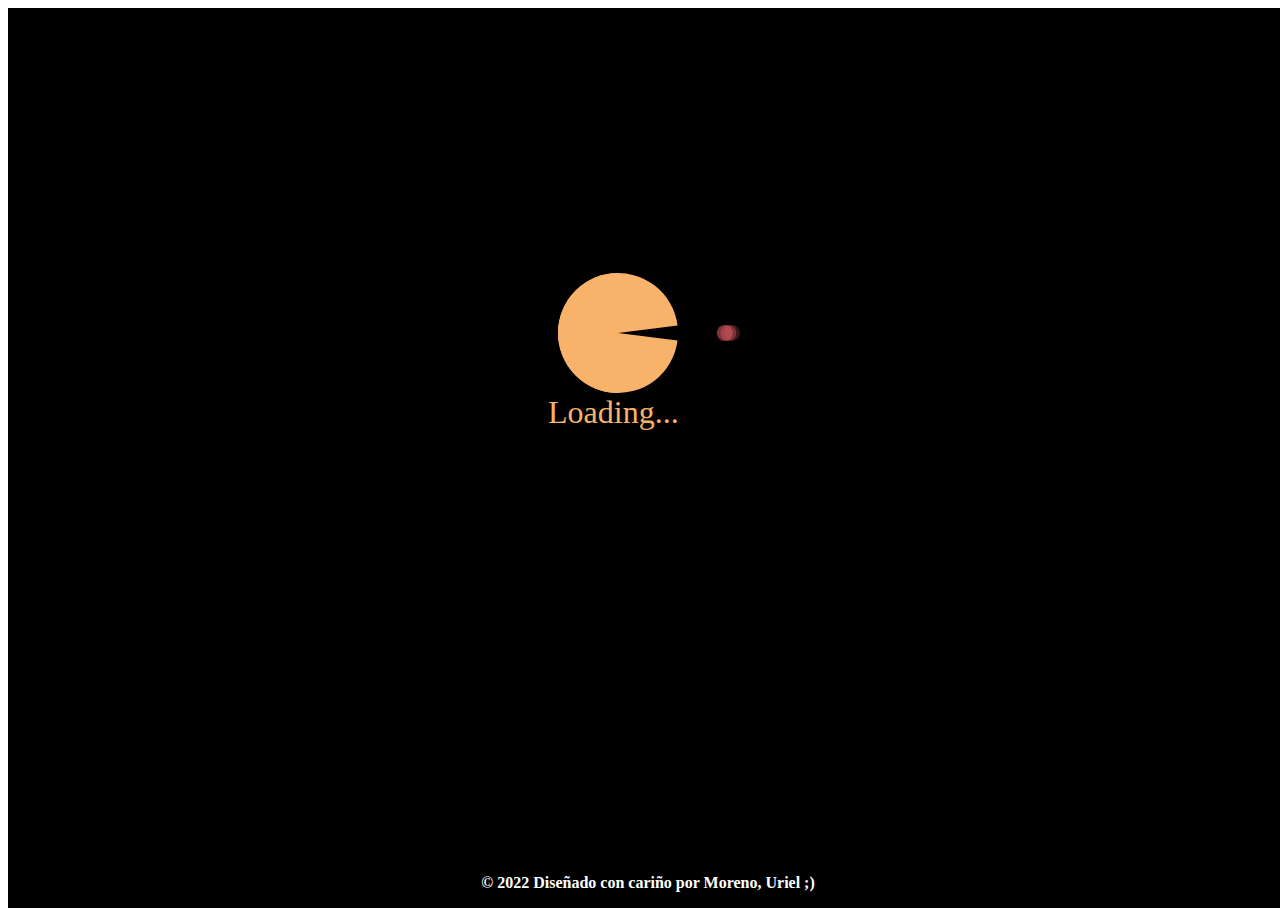
==== commit 0aab1f17: "actualizaicon de preloader" ====
--- a/Websites/Parctica Integradora Bootstrap/index.html
+++ b/Websites/Parctica Integradora Bootstrap/index.html
@@ -205,46 +205,12 @@
     font-weight: 900;
     }
     #preloader{
-      background: #000;
+      background: #000 url(/pacman_loader.svg) no-repeat center 25vh;
       height: 100vh;
       width: 100vw;
-      position:fixed;
-      z-index: 1080!important;
       display: grid;
-      grid-template-rows: repeat(2, 4fr) 1fr;
-      justify-content: center;
+      grid-template-rows: repeat(1, 4fr);
     }
-
-    #preloaderImg{
-      justify-self: center;
-      align-self: end;
-    }
-
-    #preloaderText{
-      display: table;
-      margin:auto;
-      position:relative;
-      color: rgb(255,255,0);
-      font-size:calc(6vh + 2vw);
-      font-family: 'monospace';
-    }
-
-    #preloaderText span{
-      position:absolute;
-      right:0;
-      width:0;
-      background: #000;
-      border-left: 1px solid #FFF;
-      animation: escribir 2s steps(11) infinite alternate;
-      -webkit-animation: escribir 2s steps(11) infinite alternate;
-      -o-animation: escribir 2s steps(11) infinite alternate;
-      -moz-animation: escribir 2s steps(11) infinite alternate;
-    }
-    @keyframes escribir {
-      from { width: 100% }
-    to { width:0 }
-
-  }
   #footerPreloader{
     color: #fff;
     font-size: calc(1vw + 3 vh);
@@ -256,30 +222,10 @@
   }
   </style>
 
-
   <div id="preloader">
-    <img id="preloaderImg" src="/pacman_loader.svg">
-    <p id="preloaderText">Loading....<span>&#160;</span></p>
     <div id="footerPreloader">
       <p>© 2022 Diseñado con cariño por Moreno, Uriel ;) </p>
     </div>
   </div>  
-  
-  <script>   
-    var loader = document.getElementById("preloader");
-    var page = document.getElementById("page")
-    
-    window.addEventListener("load", function(){
-      loader.style.display = "none";
-      page.style.display = "initial";
-      
-    })
-  </script>
-
-  <script>
-
-  </script>
-
-
 </body>
 </html>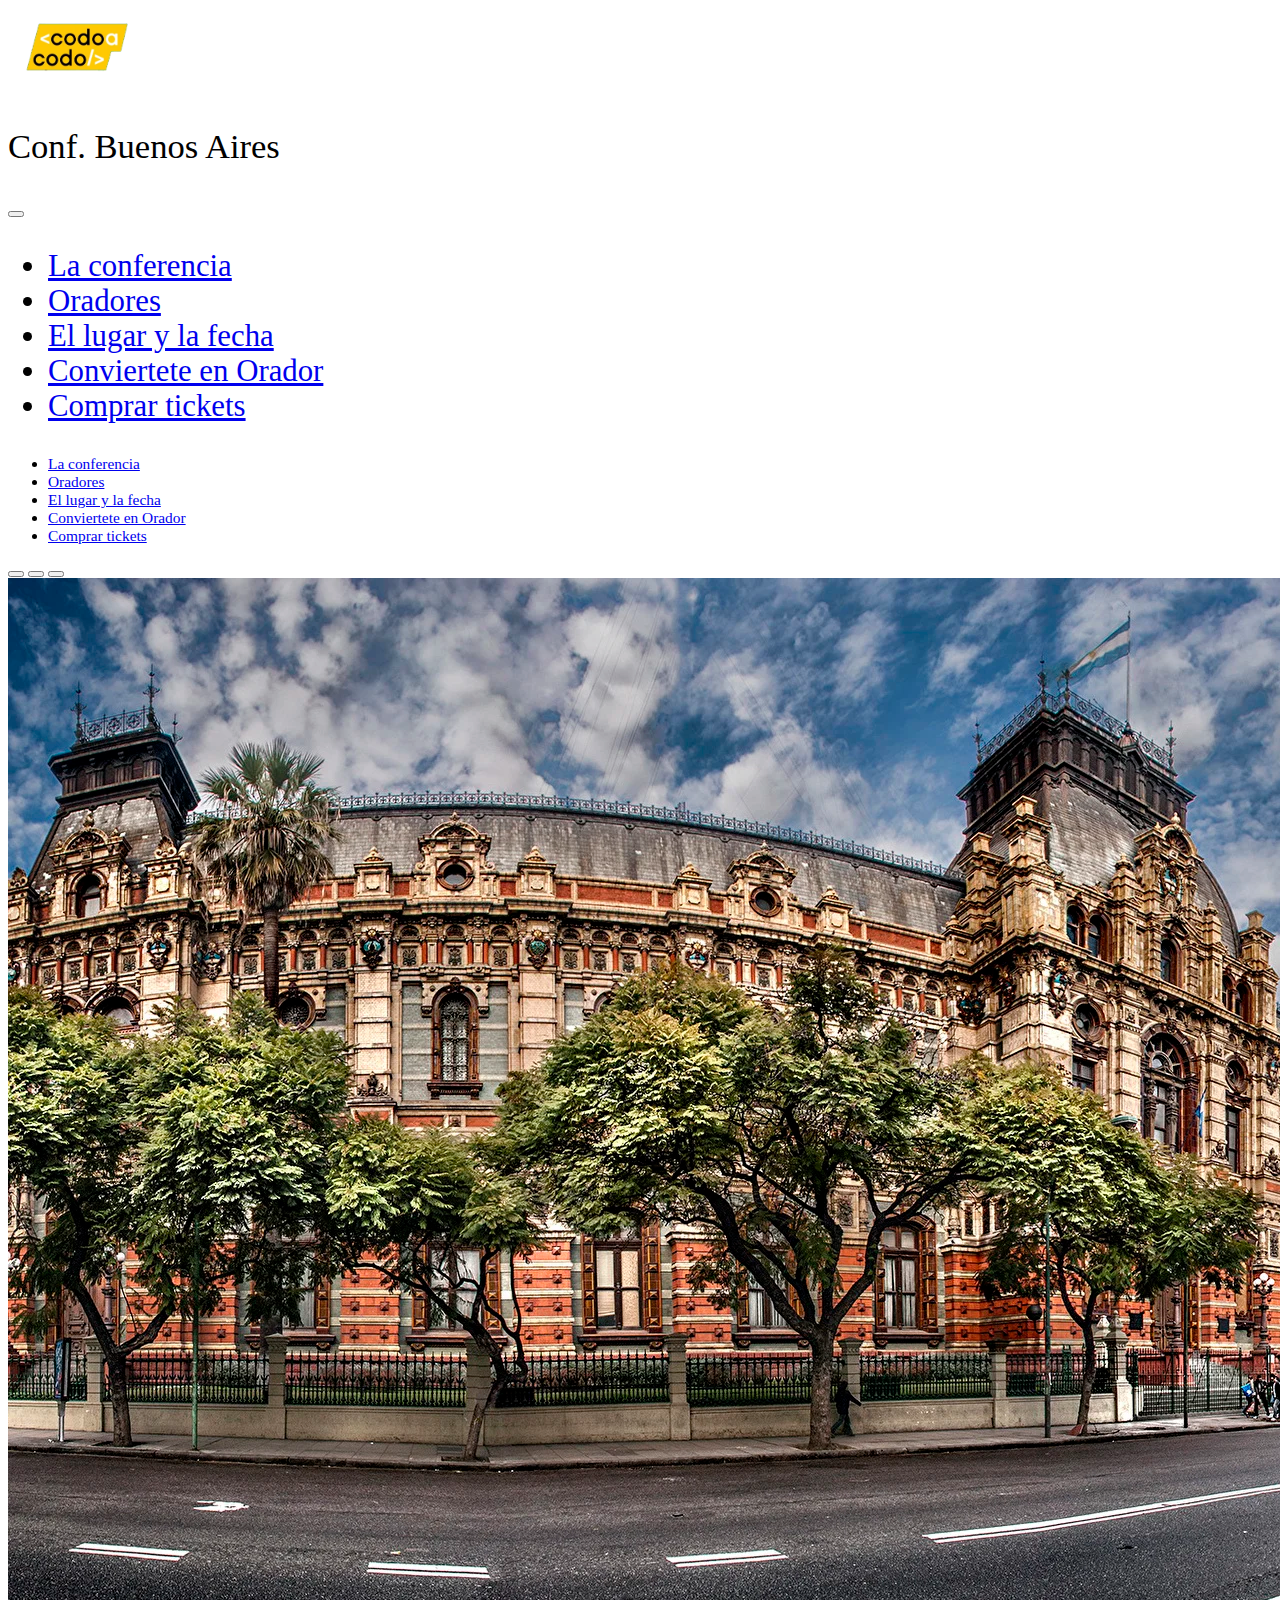
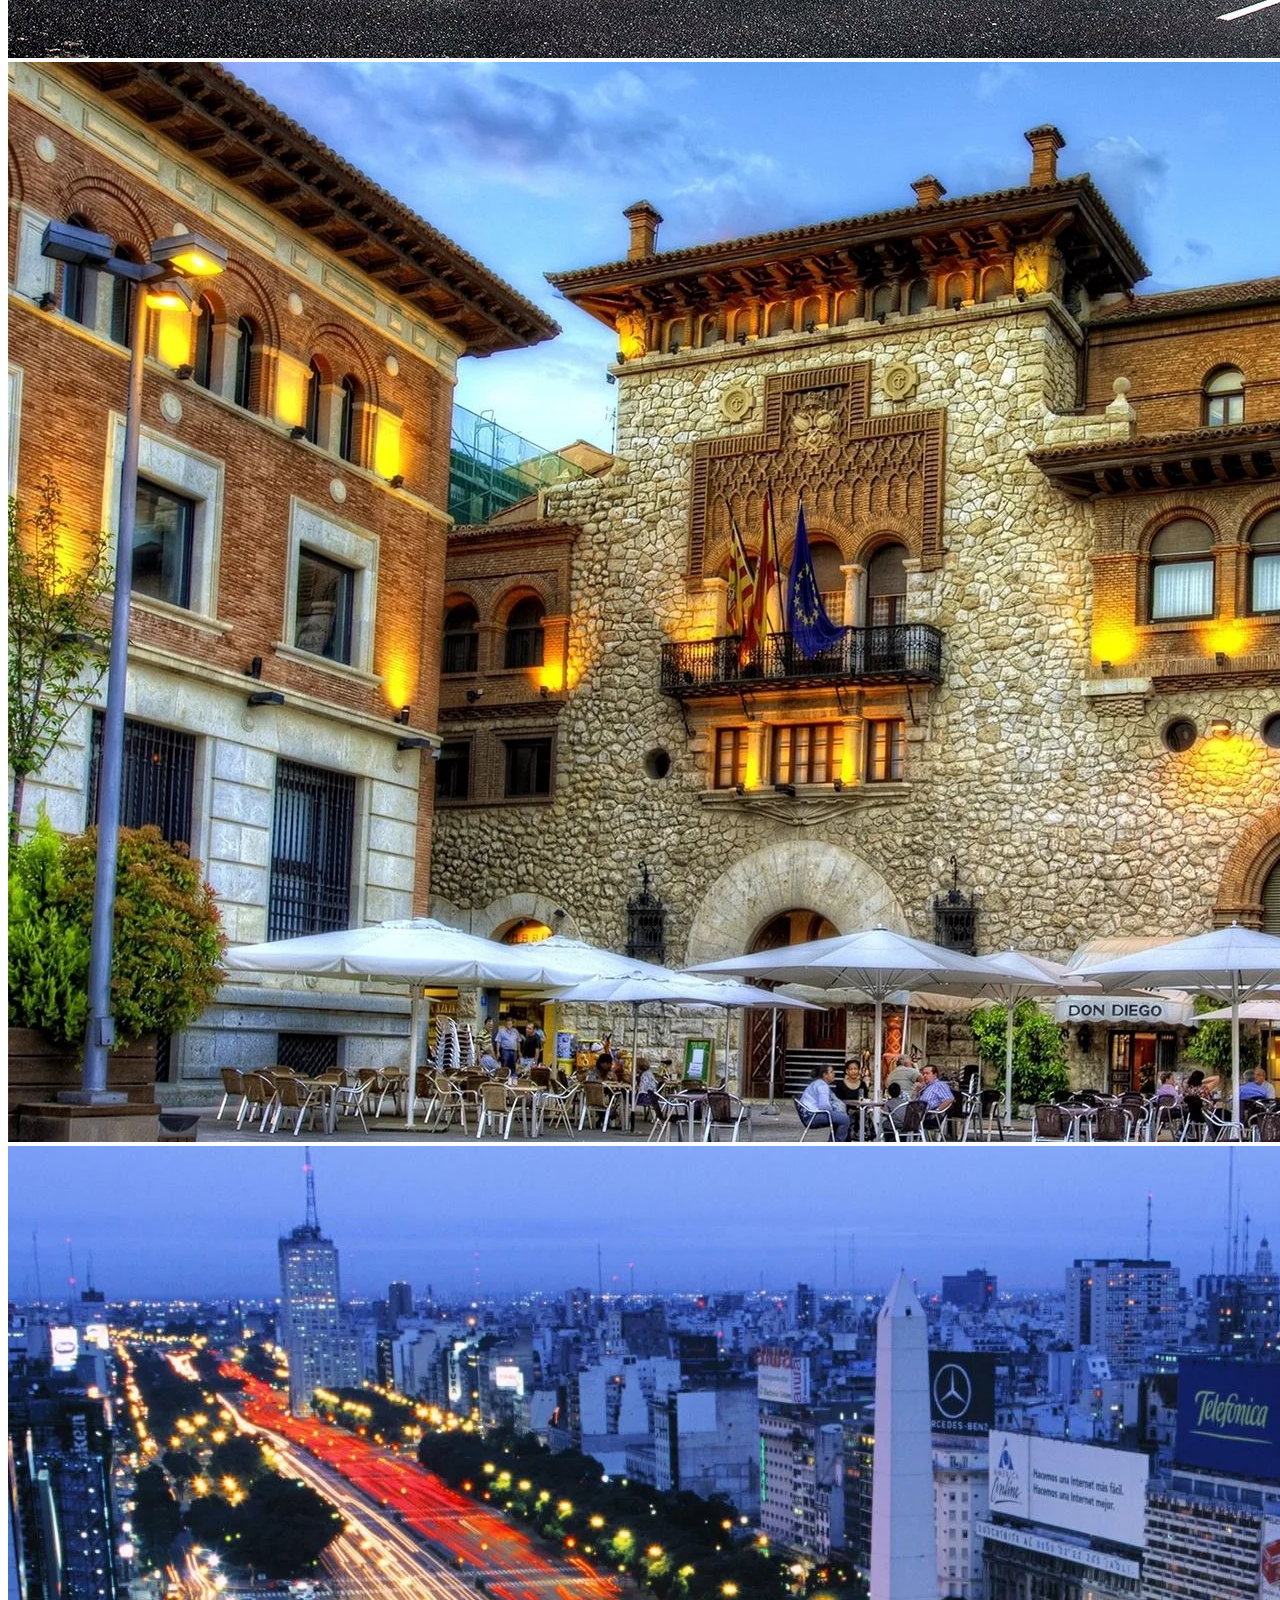
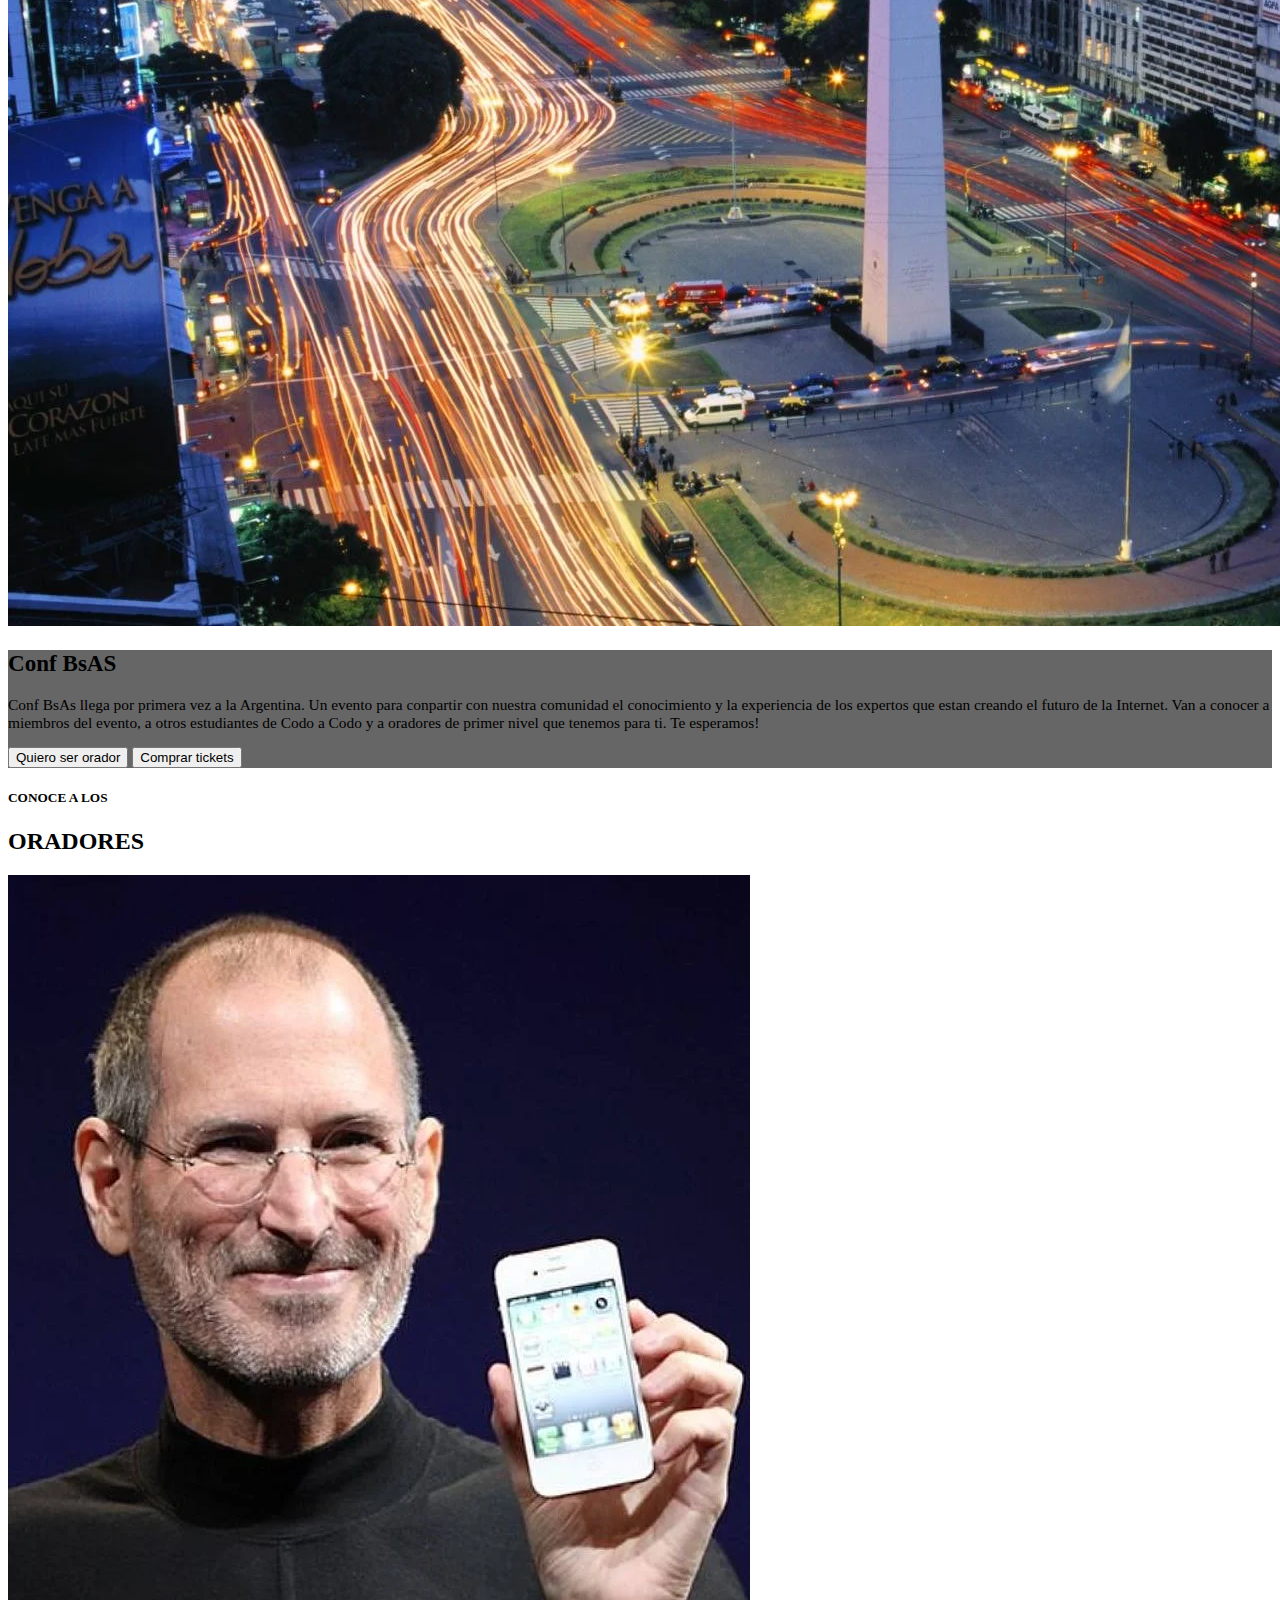
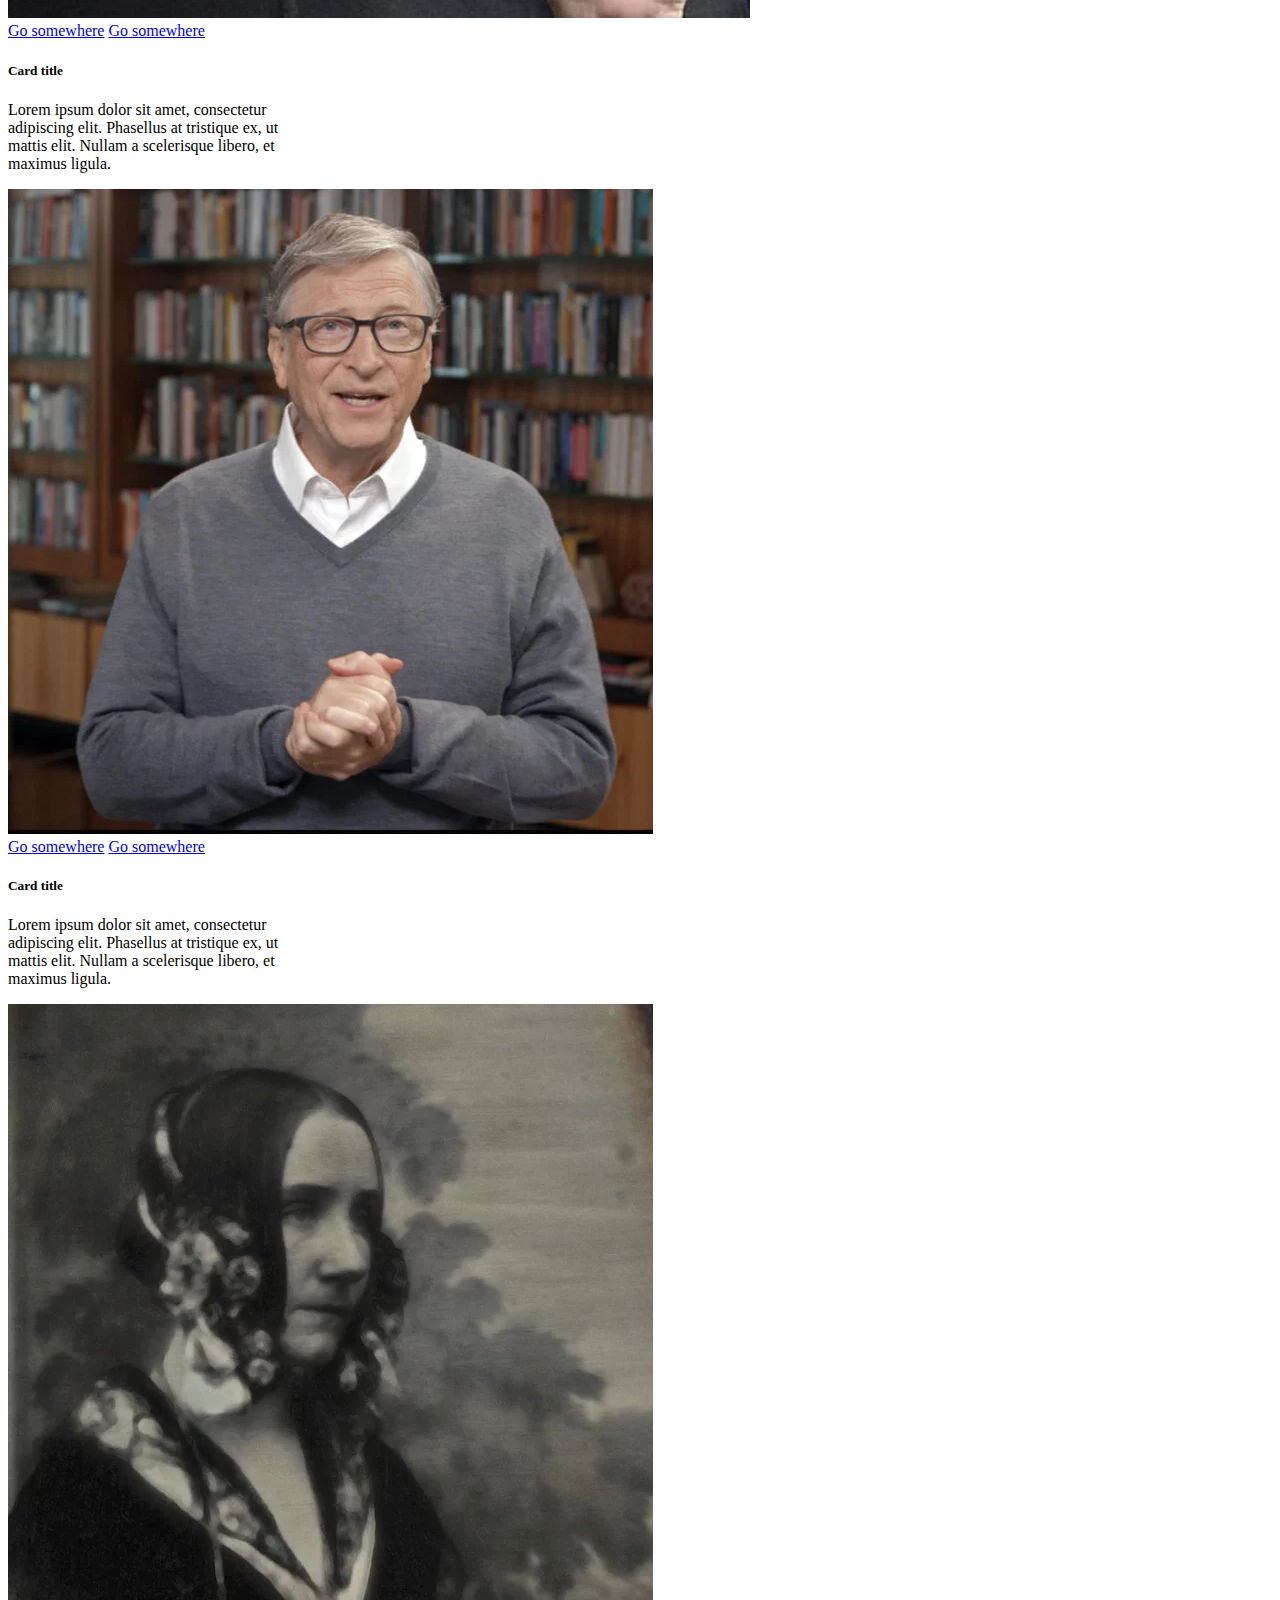
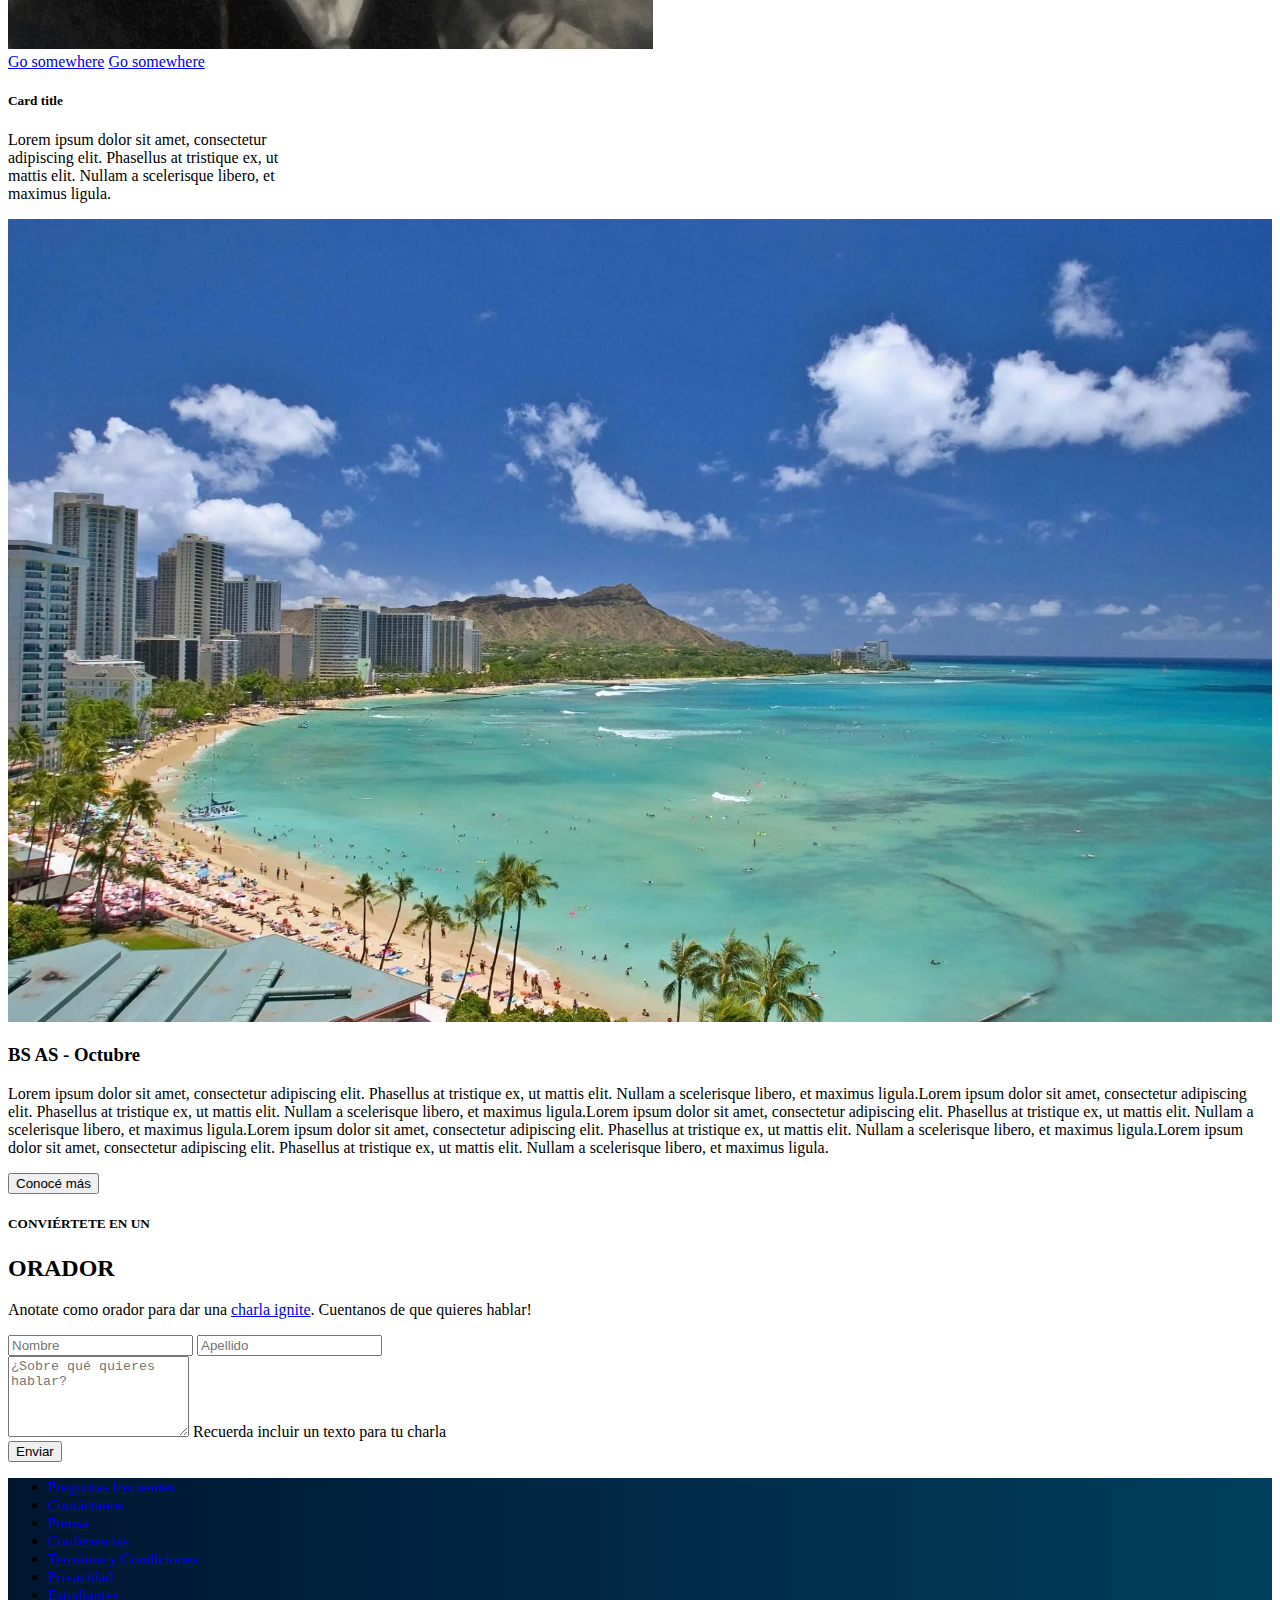
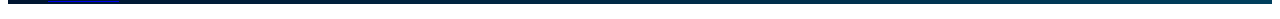
==== commit 8dda9c33: "actualizacion" ====
--- a/Websites/Parctica Integradora Bootstrap/index.html
+++ b/Websites/Parctica Integradora Bootstrap/index.html
@@ -227,5 +227,16 @@
       <p>© 2022 Diseñado con cariño por Moreno, Uriel ;) </p>
     </div>
   </div>  
+  
+  <script>   
+    var loader = document.getElementById("preloader");
+    var page = document.getElementById("page")
+    
+    window.addEventListener("load", function(){
+      loader.style.display = "none";
+      page.style.display = "initial";
+      
+    })
+  </script>
 </body>
 </html>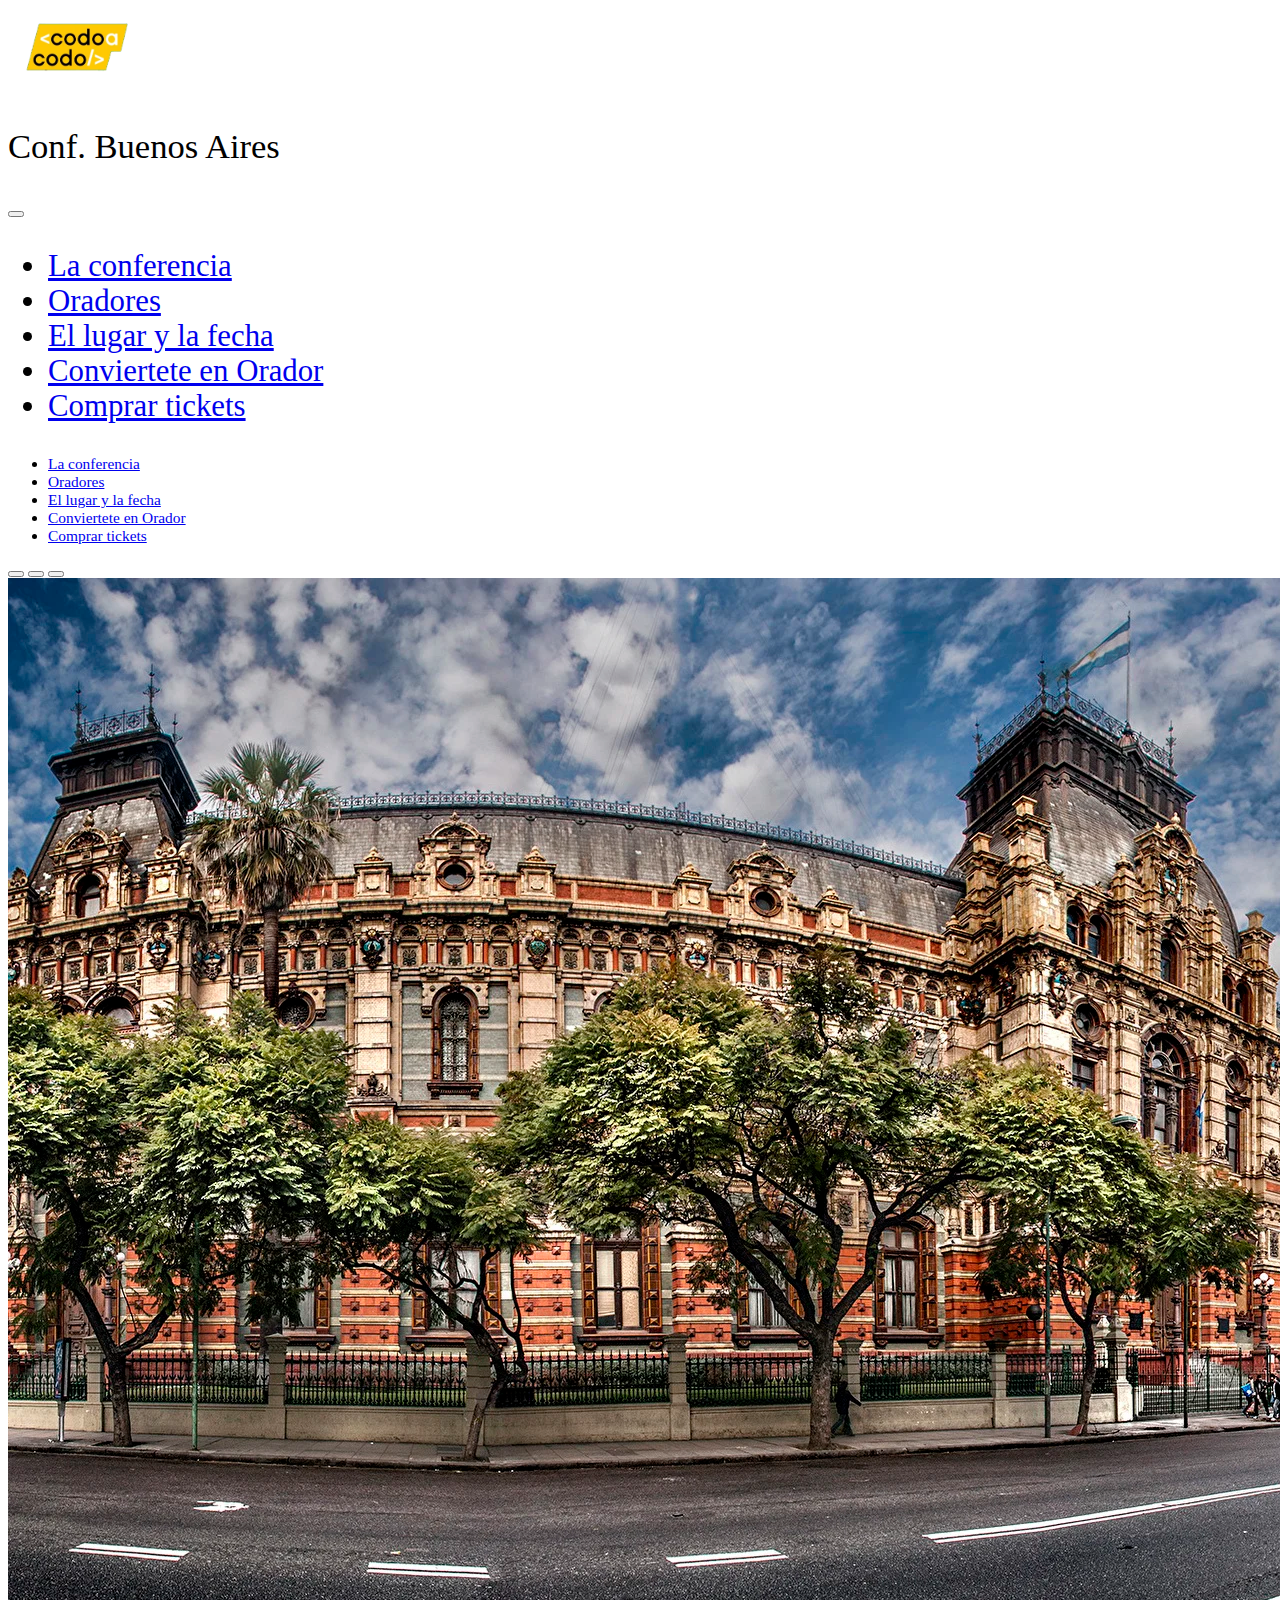
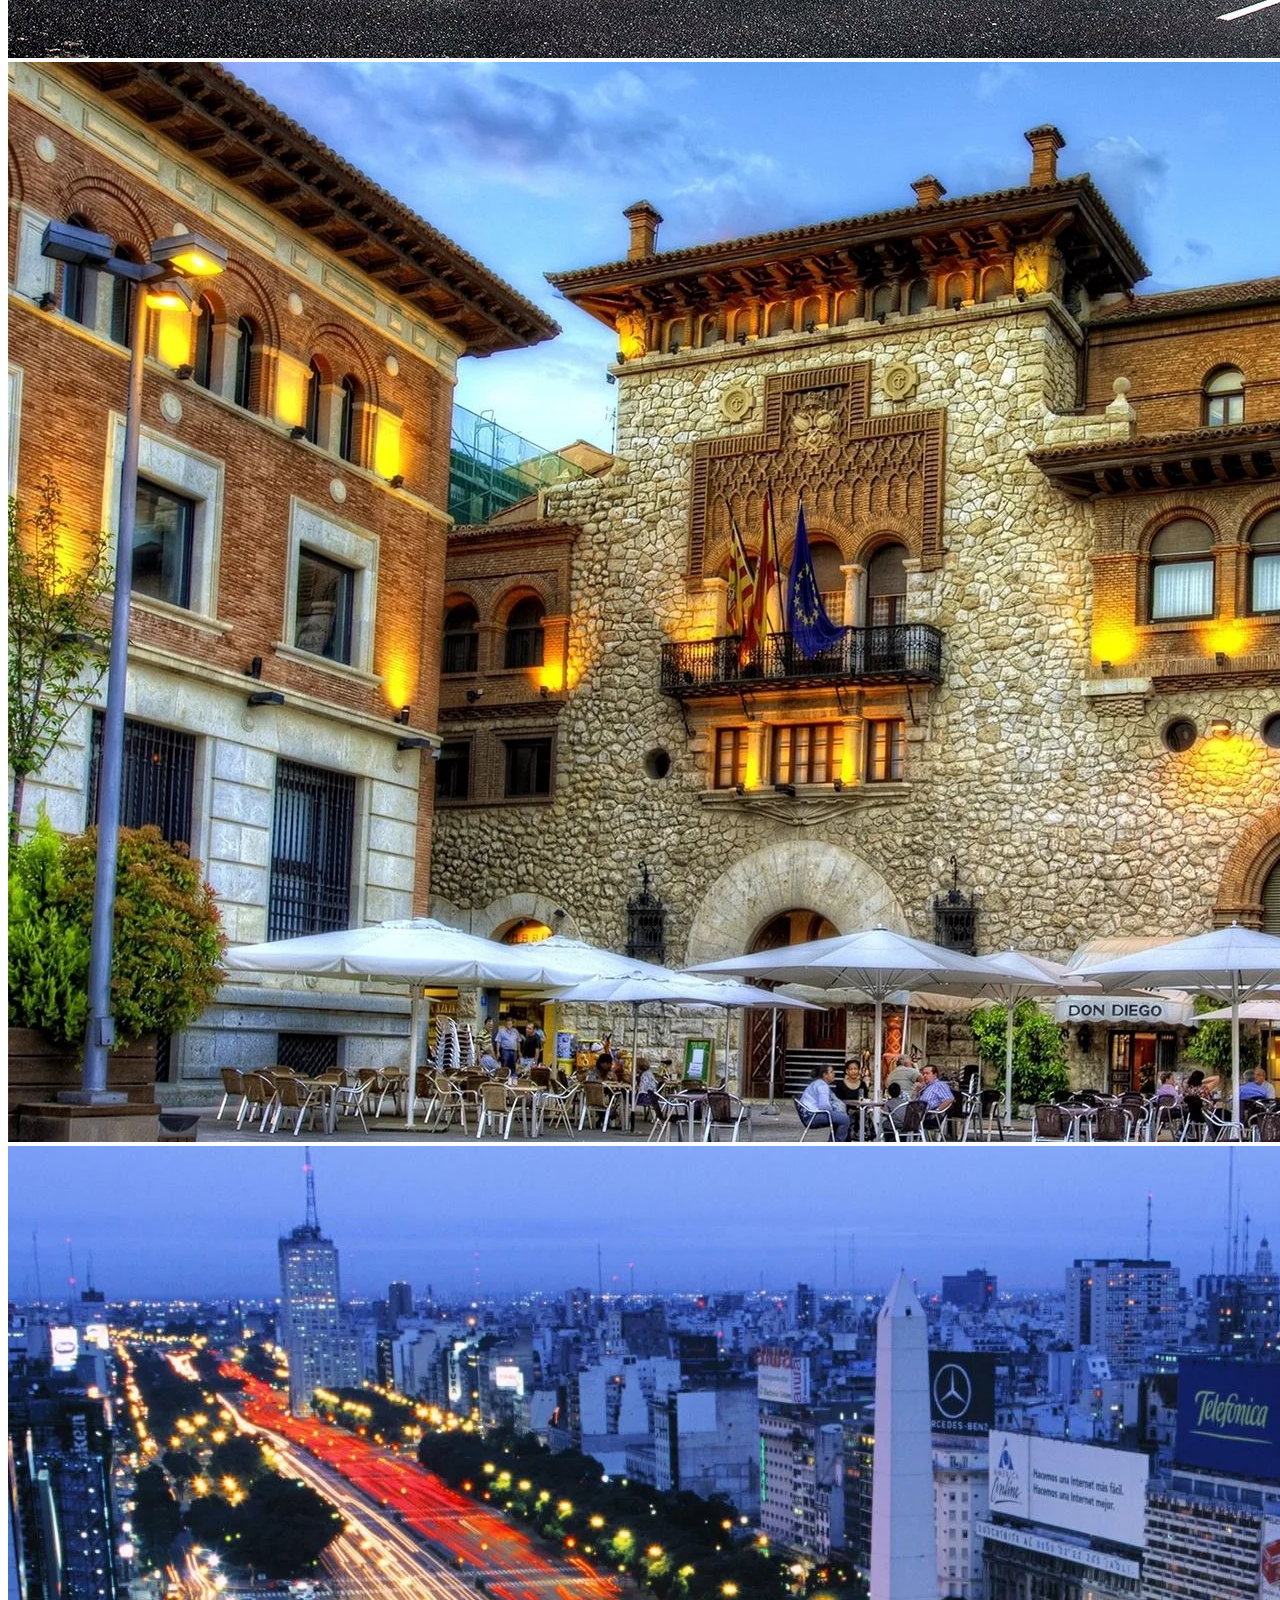
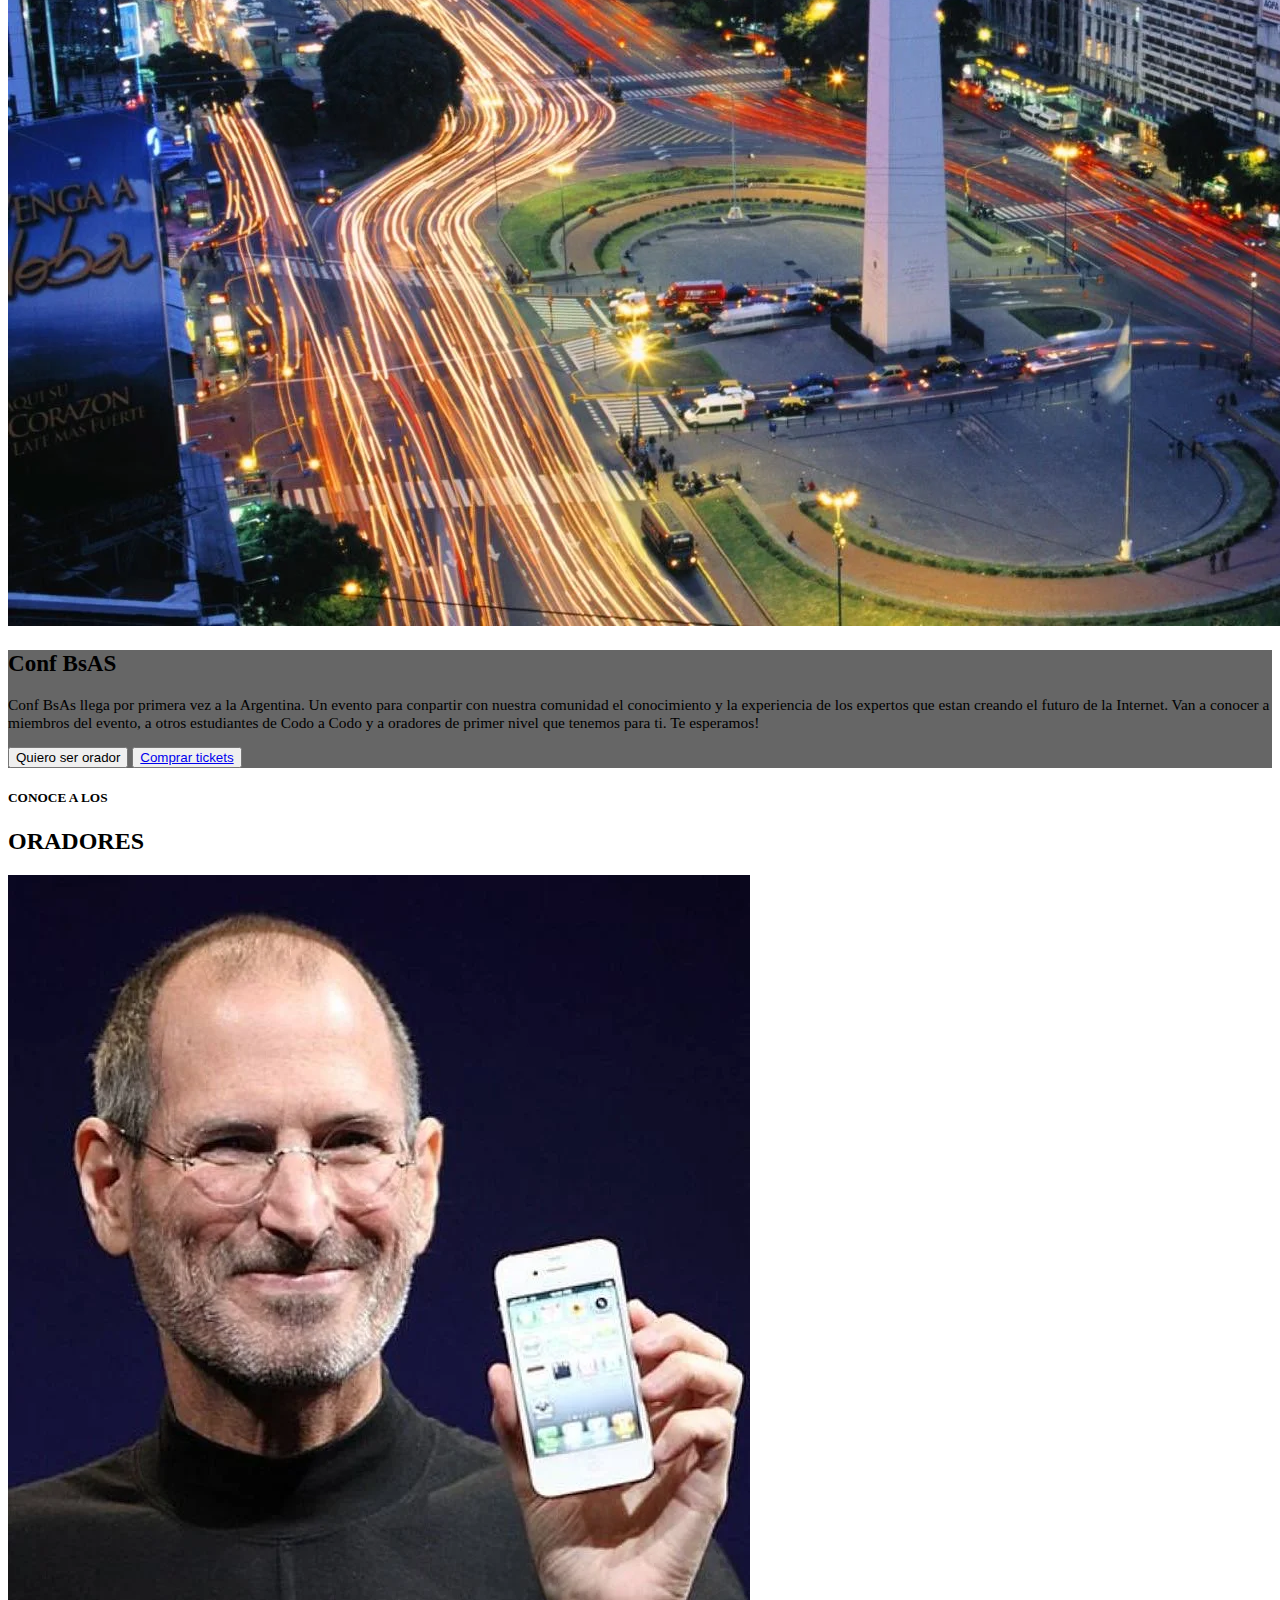
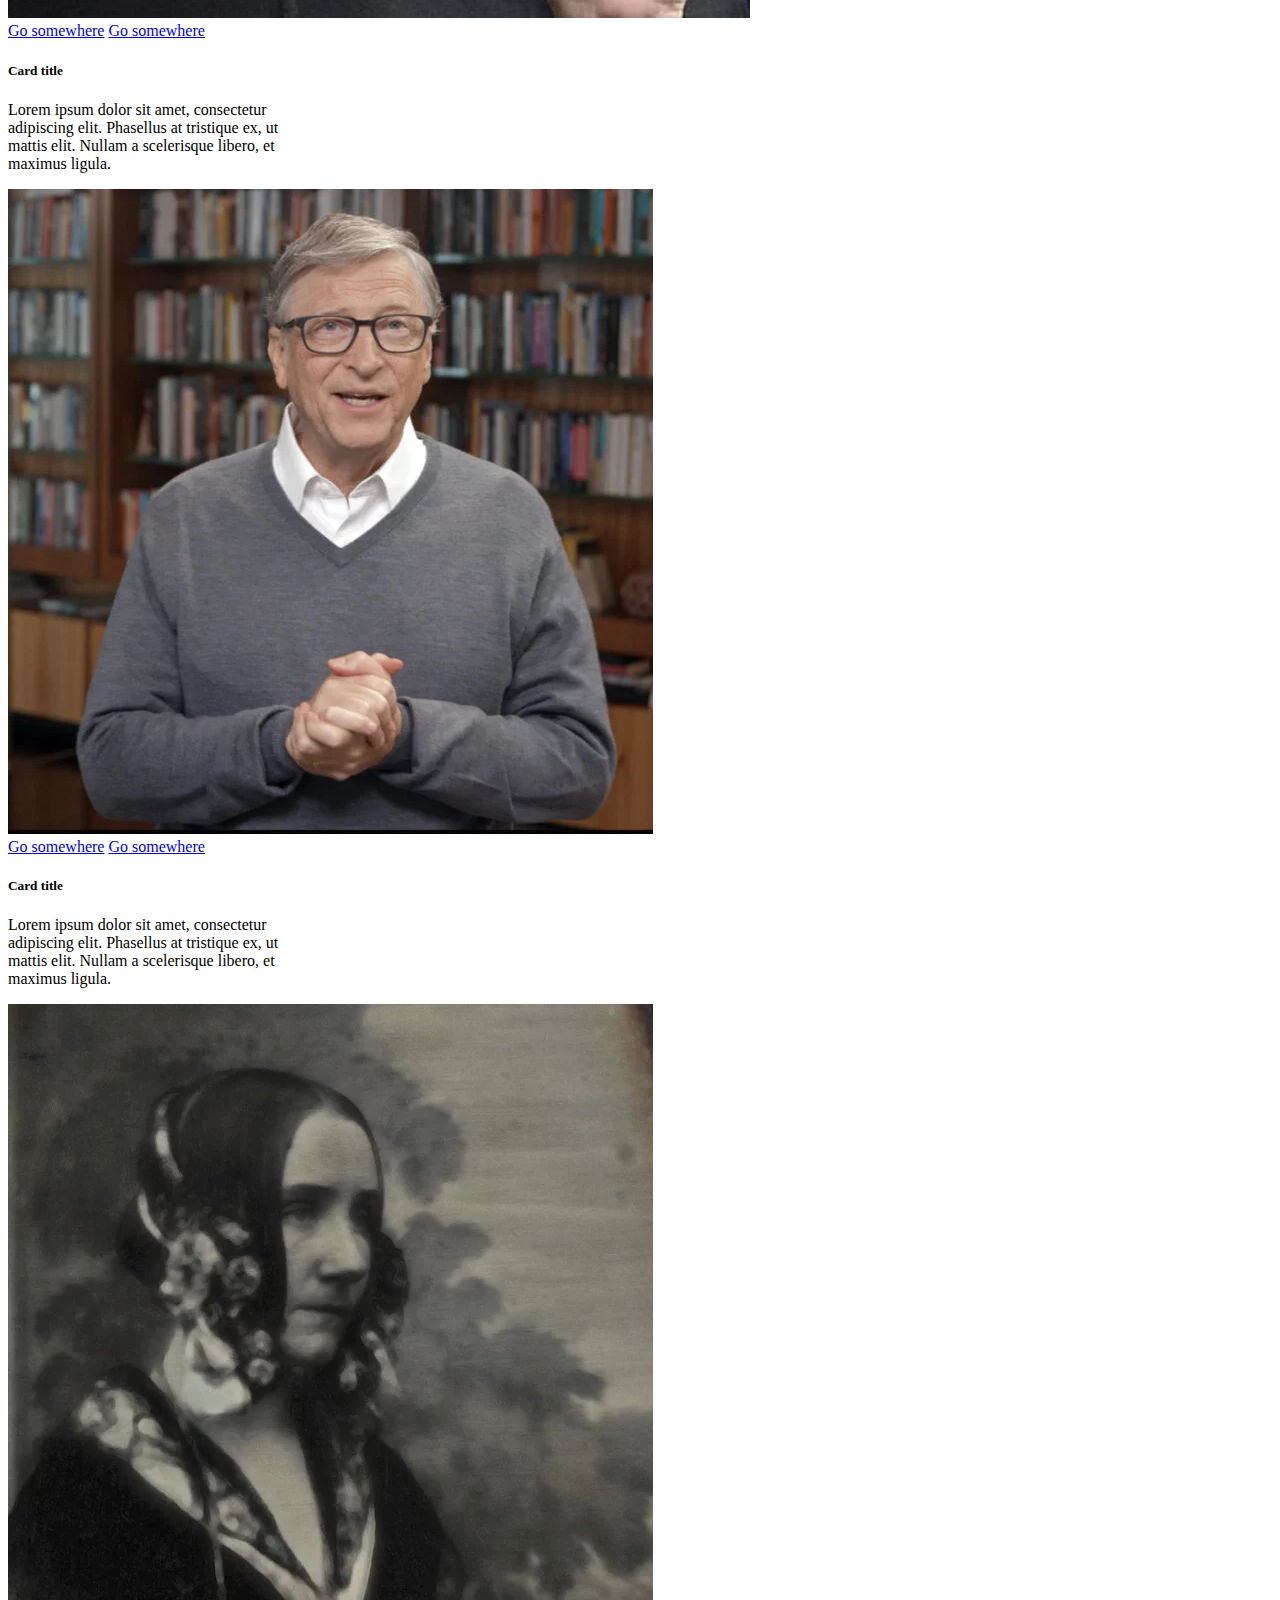
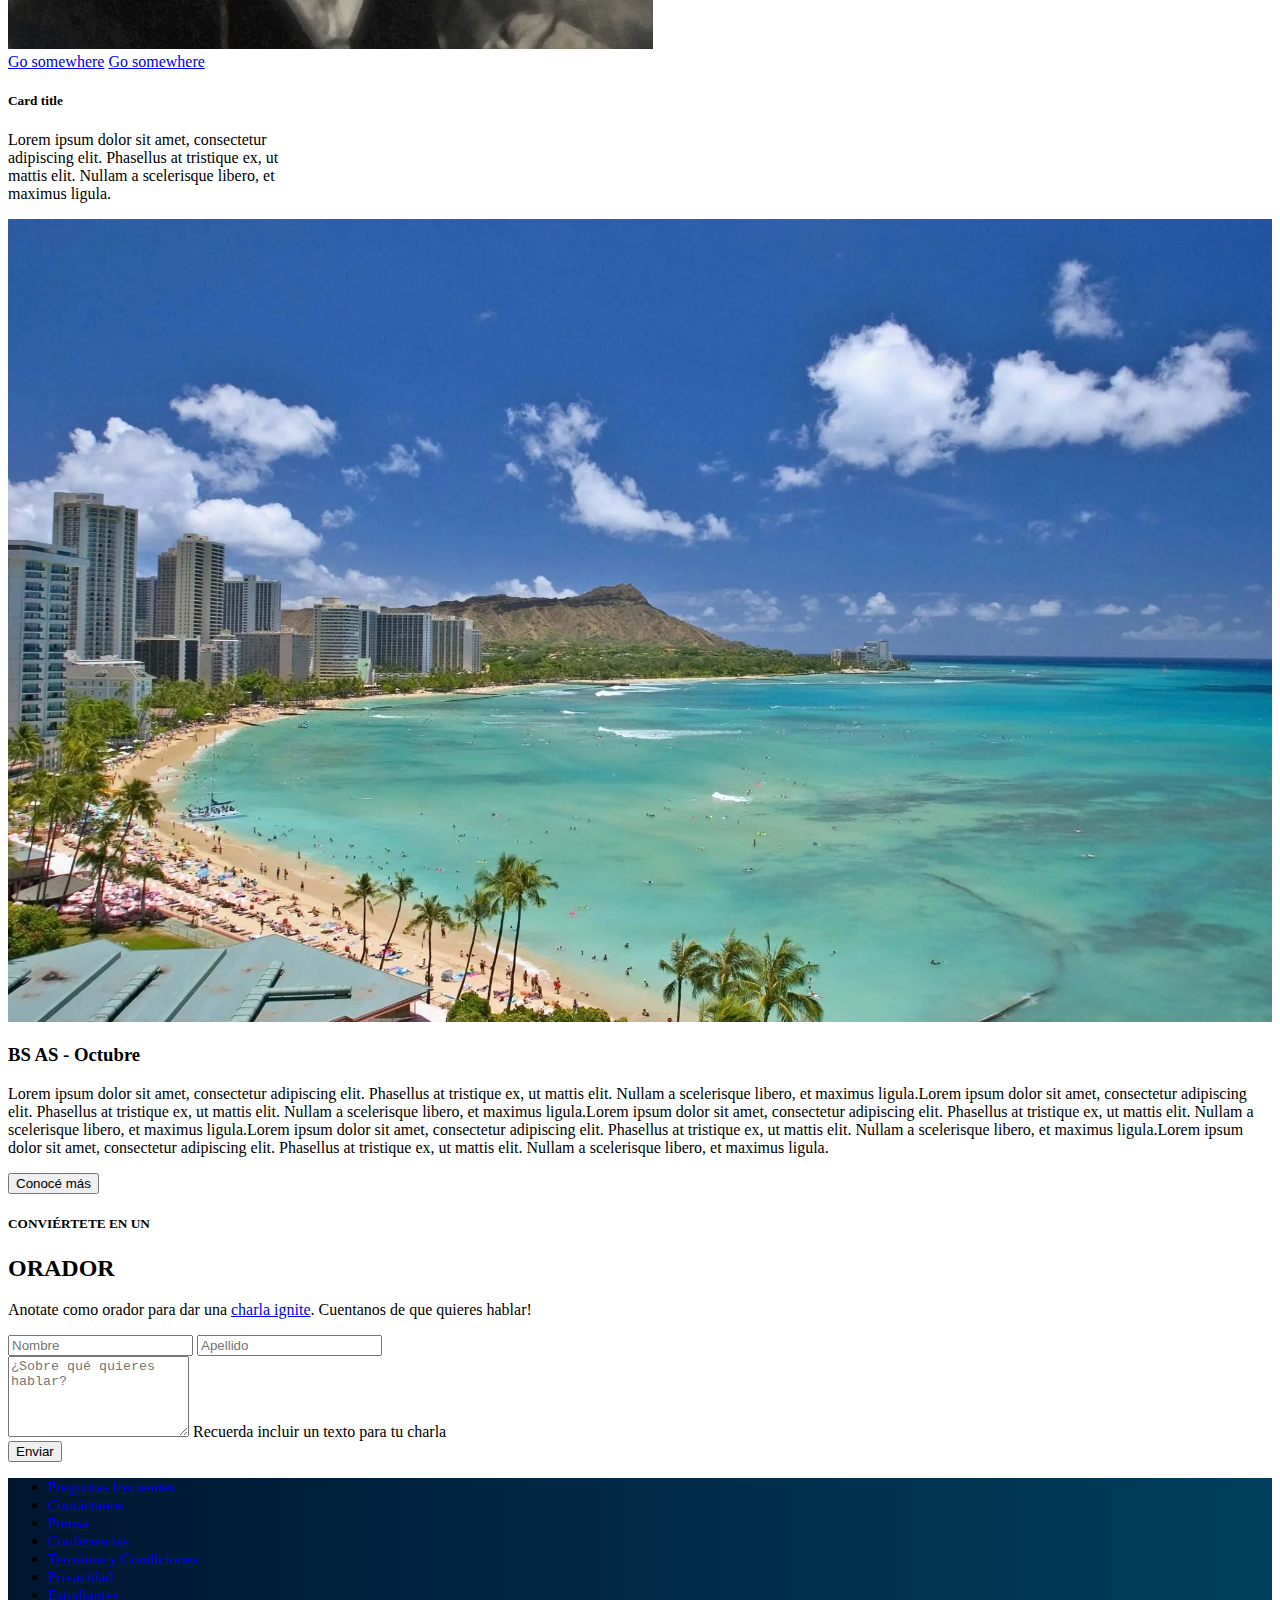
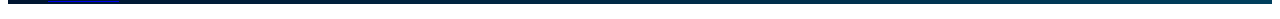
==== commit 34b61e86: "creacion tickets page" ====
--- a/Websites/Parctica Integradora Bootstrap/index.html
+++ b/Websites/Parctica Integradora Bootstrap/index.html
@@ -4,8 +4,13 @@
     <meta charset="UTF-8">
     <meta http-equiv="X-UA-Compatible" content="IE=edge">
     <meta name="viewport" content="width=device-width, initial-scale=1.0">
+    <!--PRELOADER-->
+    <link rel="stylesheet" href="/Styles/RepoWebAIO/PreLoader.css">
+
+    <!--BOOTSTRAP-->
     <link href="https://cdn.jsdelivr.net/npm/bootstrap@5.0.2/dist/css/bootstrap.min.css" rel="stylesheet" integrity="sha384-EVSTQN3/azprG1Anm3QDgpJLIm9Nao0Yz1ztcQTwFspd3yD65VohhpuuCOmLASjC" crossorigin="anonymous">
     <script src="https://cdn.jsdelivr.net/npm/bootstrap@5.0.2/dist/js/bootstrap.bundle.min.js" integrity="sha384-MrcW6ZMFYlzcLA8Nl+NtUVF0sA7MsXsP1UyJoMp4YLEuNSfAP+JcXn/tWtIaxVXM" crossorigin="anonymous"></script>
+    
     <title>TP Bootstrap</title>
 </head>
 <body>
@@ -13,7 +18,7 @@
   <header class="sticky-top">
     <nav class="navbar navbar-expand-md bg-dark navbar-light">
       <div class="container-fluid d-flex justify-content-md-start justify-content-sm-arround">
-        <a class="nav-link p-0" href="#"><img src="/Websites/Parctica Integradora Bootstrap/Images/codoacodoLogo.webp" width="140px"></a>
+        <a class="nav-link p-0" href="#"><img src="../Parctica Integradora Bootstrap/Images/codoacodoLogo.webp" width="140px"></a>
         <p class="nav-link text-light p-0" style="font-size: calc(2vw + 1vh) ;">Conf. Buenos Aires</p>
         <div class="dropstart d-sm-flex d-md-none">
           <button class="btn btn-secondary dropdown-toggle" type="button" data-bs-toggle="dropdown" aria-expanded="false">
@@ -33,7 +38,7 @@
               <a class="dropdown-item" href="#conviertete_en_orador">Conviertete en Orador</a>
             </li>
             <li class="nav-item">
-              <a class="dropdown-item" href="#comprar_tickets">Comprar tickets</a>
+              <a class="dropdown-item" href="../Parctica Integradora Bootstrap/Tickets.html">Comprar tickets</a>
             </li>
           </ul>                      
         </div>
@@ -54,7 +59,7 @@
             <a class="nav-link text-light" href="#conviertete_en_orador">Conviertete en Orador</a>
           </li>
           <li class="nav-item">
-            <a class="nav-link text-success" href="#comprar_tickets">Comprar tickets</a>
+            <a class="nav-link text-success" href="../Parctica Integradora Bootstrap/Tickets.html">Comprar tickets</a>
           </li>
         </ul>
       </div>
@@ -70,13 +75,13 @@
             </div>
             <div class="carousel-inner">
               <div class="carousel-item active">
-                <img src="/Websites/Parctica Integradora Bootstrap/Images/ba1.webp" class="d-block w-100">
+                <img src="../Parctica Integradora Bootstrap/Images/ba1.webp" class="d-block w-100">
               </div>
               <div class="carousel-item">
-                <img src="/Websites/Parctica Integradora Bootstrap/Images/ba2.webp" class="d-block w-100">
+                <img src="../Parctica Integradora Bootstrap/Images/ba2.webp" class="d-block w-100">
               </div>
               <div class="carousel-item">
-                <img src="/Websites/Parctica Integradora Bootstrap/Images/ba3.webp" class="d-block w-100">
+                <img src="../Parctica Integradora Bootstrap/Images/ba3.webp" class="d-block w-100">
               </div>
             </div>
             <div class="container-fluid w-100 h-100 position-absolute top-0 start-0" style="background: rgb(0,0,0,0.6);">
@@ -85,7 +90,7 @@
                   <h2>Conf BsAS</h2>
                   <p>Conf BsAs llega por primera vez a la Argentina. Un evento para conpartir con nuestra comunidad el conocimiento y la experiencia de los expertos que estan creando el futuro de la Internet. Van a conocer a miembros del evento, a otros estudiantes de Codo a Codo y a oradores de primer nivel que tenemos para ti. Te esperamos!</p>
                   <button type="button" class="btn btn-outline-light">Quiero ser orador</button>
-                  <button type="button" class="btn btn-success">Comprar tickets</button>
+                  <button type="button" class="btn btn-success"><a class="text-decoration-none text-light" href="../Parctica Integradora Bootstrap/Tickets.html">Comprar tickets</a></button>
                 </div>
               </div>
             </div>
@@ -100,7 +105,7 @@
         <div class="row row-cols-auto justify-content-center">
           <div class="col mt-2 mb-2">
             <div class="card" style="width: 18rem;">
-              <img src="/Websites/Parctica Integradora Bootstrap/Images/steve1.webp" class="card-img-top">
+              <img src="../Parctica Integradora Bootstrap/Images/steve1.webp" class="card-img-top">
               <div class="card-body">
                 <a href="#" class="btn btn-warning btn-sm" style="border-radius: 20px;">Go somewhere</a>
                 <a href="#" class="btn btn-primary btn-sm" style="border-radius: 20px;">Go somewhere</a>
@@ -111,7 +116,7 @@
         </div>
         <div class="col mt-2 mb-2">
           <div class="card" style="width: 18rem;">
-            <img src="/Websites/Parctica Integradora Bootstrap/Images/bill.webp" class="card-img-top">
+            <img src="../Parctica Integradora Bootstrap/Images/bill.webp" class="card-img-top">
             <div class="card-body">
                 <a href="#" class="btn btn-warning btn-sm" style="border-radius: 20px;">Go somewhere</a>
                 <a href="#" class="btn btn-primary btn-sm" style="border-radius: 20px;">Go somewhere</a>
@@ -122,7 +127,7 @@
         </div>
         <div class="col mt-2 mb-2">
           <div class="card" style="width: 18rem;">
-            <img src="/Websites/Parctica Integradora Bootstrap/Images/ada.webp" class="card-img-top">
+            <img src="../Parctica Integradora Bootstrap/Images/ada.webp" class="card-img-top">
             <div class="card-body">
                 <a href="#" class="btn btn-secondary btn-sm" style="border-radius: 20px;">Go somewhere</a>
                 <a href="#" class="btn btn-danger btn-sm" style="border-radius: 20px;">Go somewhere</a>
@@ -138,7 +143,7 @@
       <div class="container-fluid bg-dark py-3">
         <div class="row row-cols-1 row-cols-lg-2">
           <div class="col">
-            <img src="/Websites/Parctica Integradora Bootstrap/Images/honolulu.webp" width="100%">
+            <img src="../Parctica Integradora Bootstrap/Images/honolulu.webp" width="100%">
           </div>
           <div class="col text-light">
             <h3>BS AS - Octubre</h3>
@@ -197,46 +202,14 @@
     </nav>
     </footer>
   </div>
-  <style>
-    @font-face {
-    font-family: 'Handmade Signature' ;
-    src: url(../../Fonts/Handmade\ Signature.otf);
-    font-style:normal;
-    font-weight: 900;
-    }
-    #preloader{
-      background: #000 url(/pacman_loader.svg) no-repeat center 25vh;
-      height: 100vh;
-      width: 100vw;
-      display: grid;
-      grid-template-rows: repeat(1, 4fr);
-    }
-  #footerPreloader{
-    color: #fff;
-    font-size: calc(1vw + 3 vh);
-    font-weight: 600;
-    padding-bottom: 0%;
-    text-align: end;
-    justify-self: center;
-    align-self:end;
-  }
-  </style>
 
+  <!--PRELOADER-->
   <div id="preloader">
     <div id="footerPreloader">
       <p>© 2022 Diseñado con cariño por Moreno, Uriel ;) </p>
     </div>
-  </div>  
-  
-  <script>   
-    var loader = document.getElementById("preloader");
-    var page = document.getElementById("page")
-    
-    window.addEventListener("load", function(){
-      loader.style.display = "none";
-      page.style.display = "initial";
-      
-    })
-  </script>
+  </div>
+  <!--/PRELOADER-->
 </body>
+<script src="../../Js/PreLoader.js"></script>
 </html>--- a/Styles/RepoWebAIO/PreLoader.css
+++ b/Styles/RepoWebAIO/PreLoader.css
@@ -0,0 +1,16 @@
+    #preloader{
+      background: #000 url(/Images/pacman_loader.svg) no-repeat center 25vh;
+      height: 100vh;
+      width: 100vw;
+      display: grid;
+      grid-template-rows: repeat(1, 4fr);
+    }
+  #footerPreloader{
+    color: #fff;
+    font-size: calc(1vw + 3 vh);
+    font-weight: 600;
+    padding-bottom: 0%;
+    text-align: end;
+    justify-self: center;
+    align-self:end;
+  }